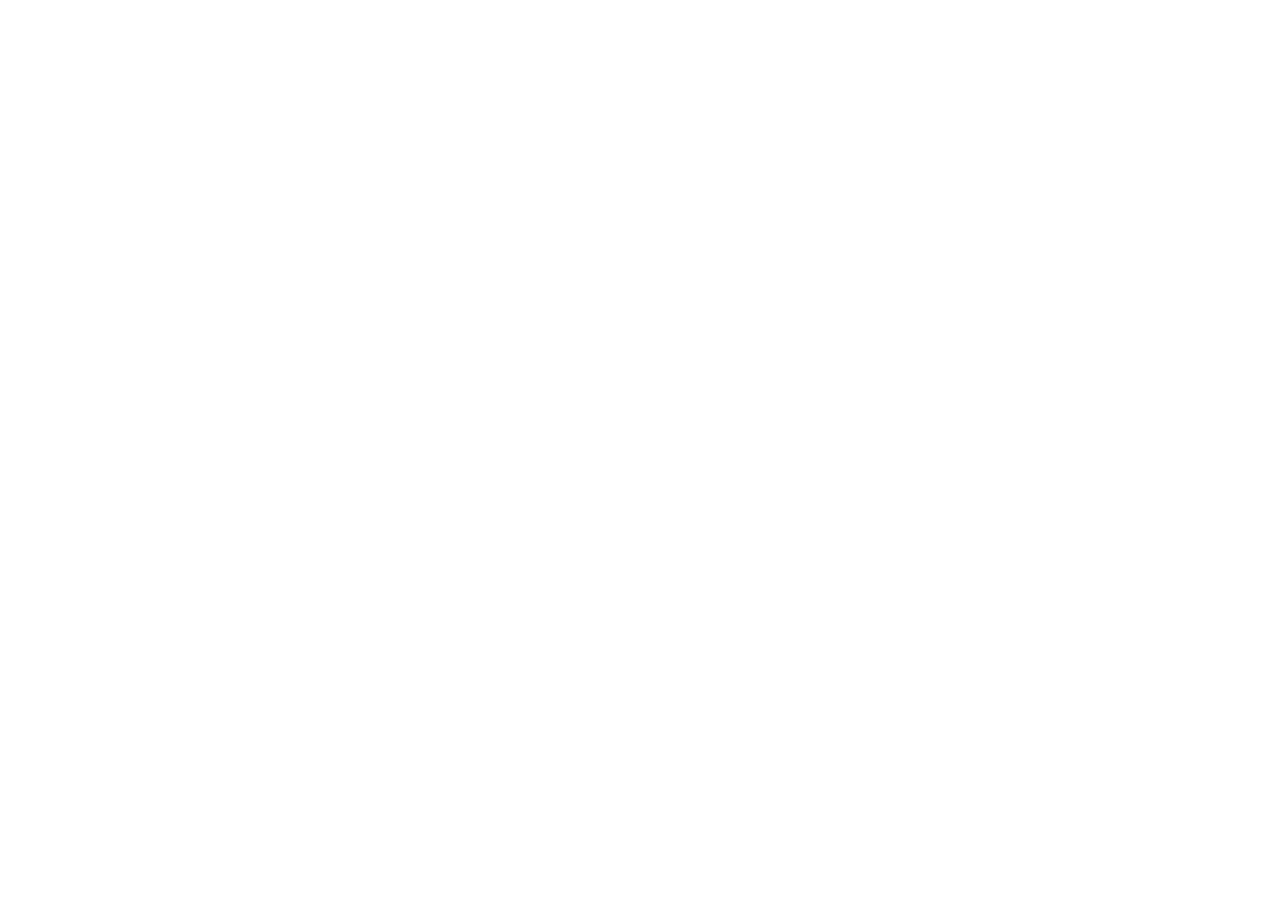
==== index.html @ 69a6f867 "Added new files" ====
<!DOCTYPE html>
<html lang="en">
<head>
    <meta charset="UTF-8">
    <meta name="viewport" content="width=device-width, initial-scale=1.0">
    <title>LuxeLiving Furniture</title>
</head>
<body>
    
</body>
</html>
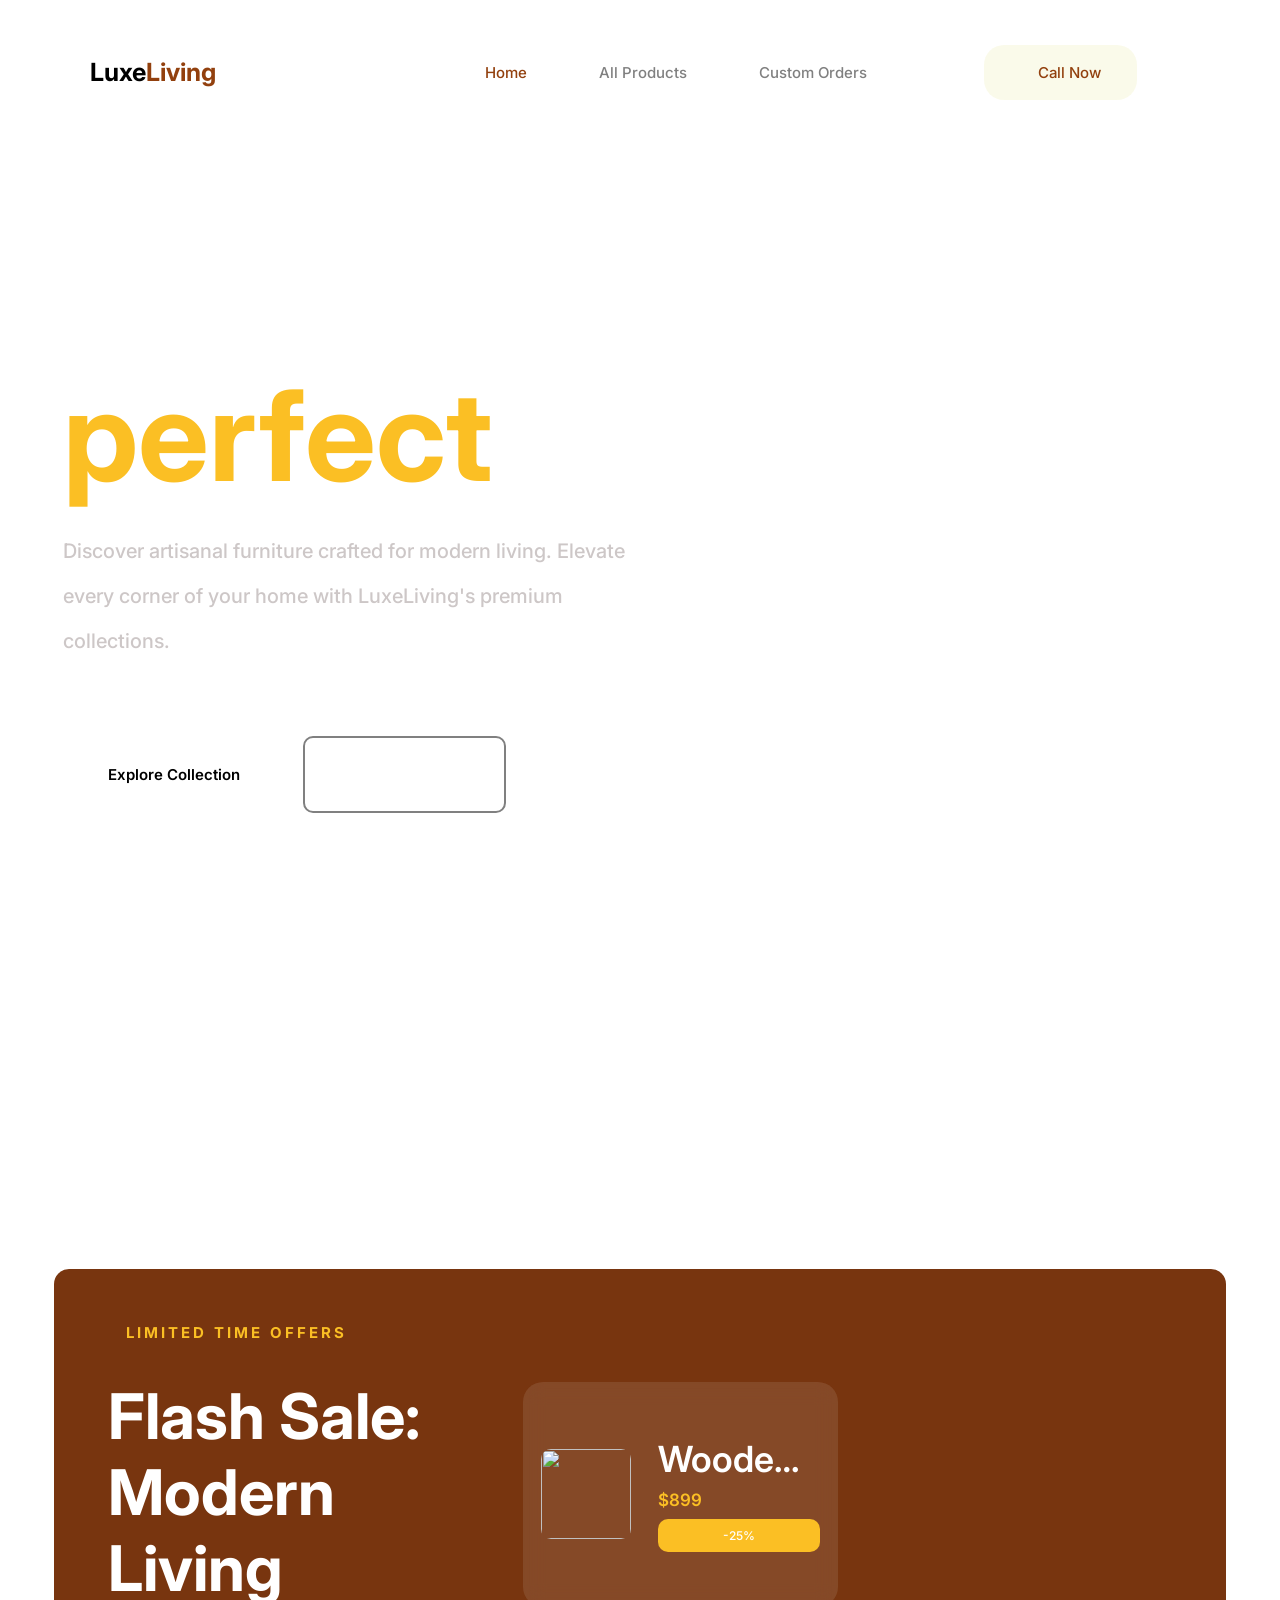
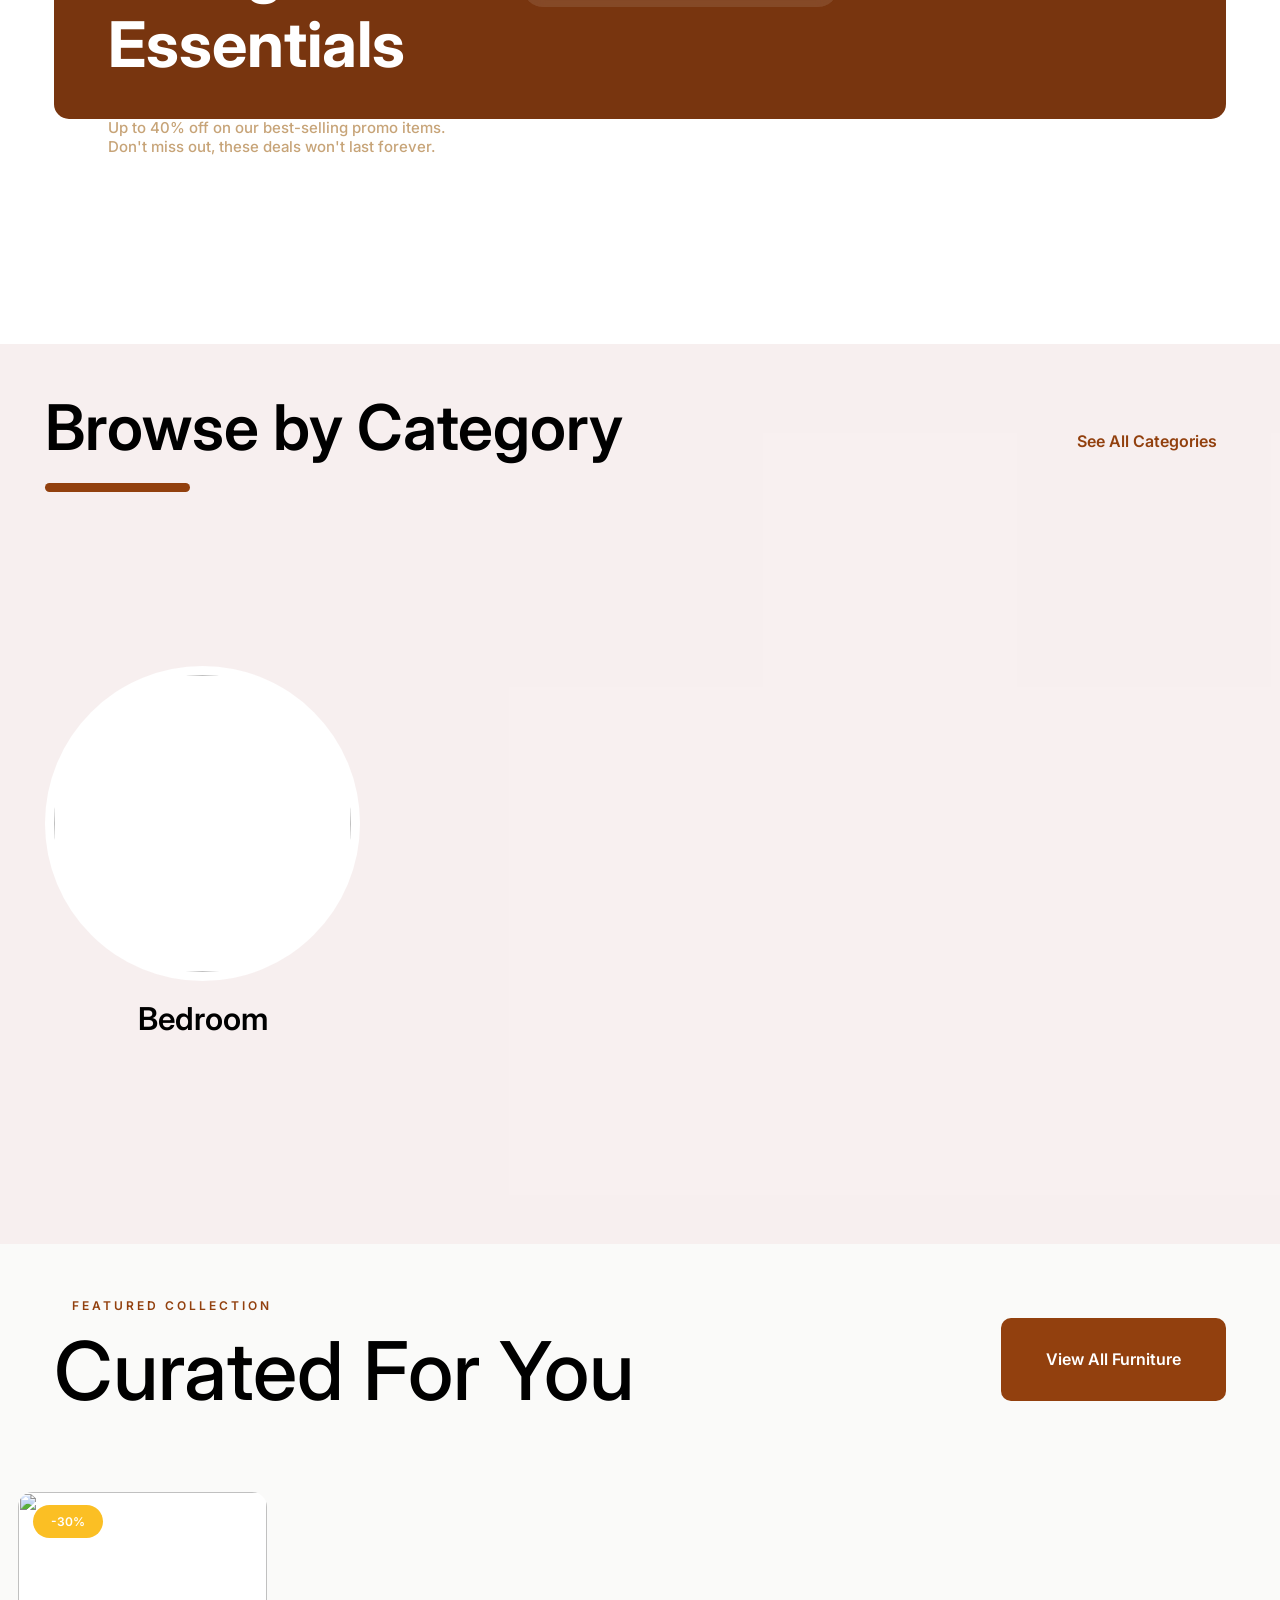
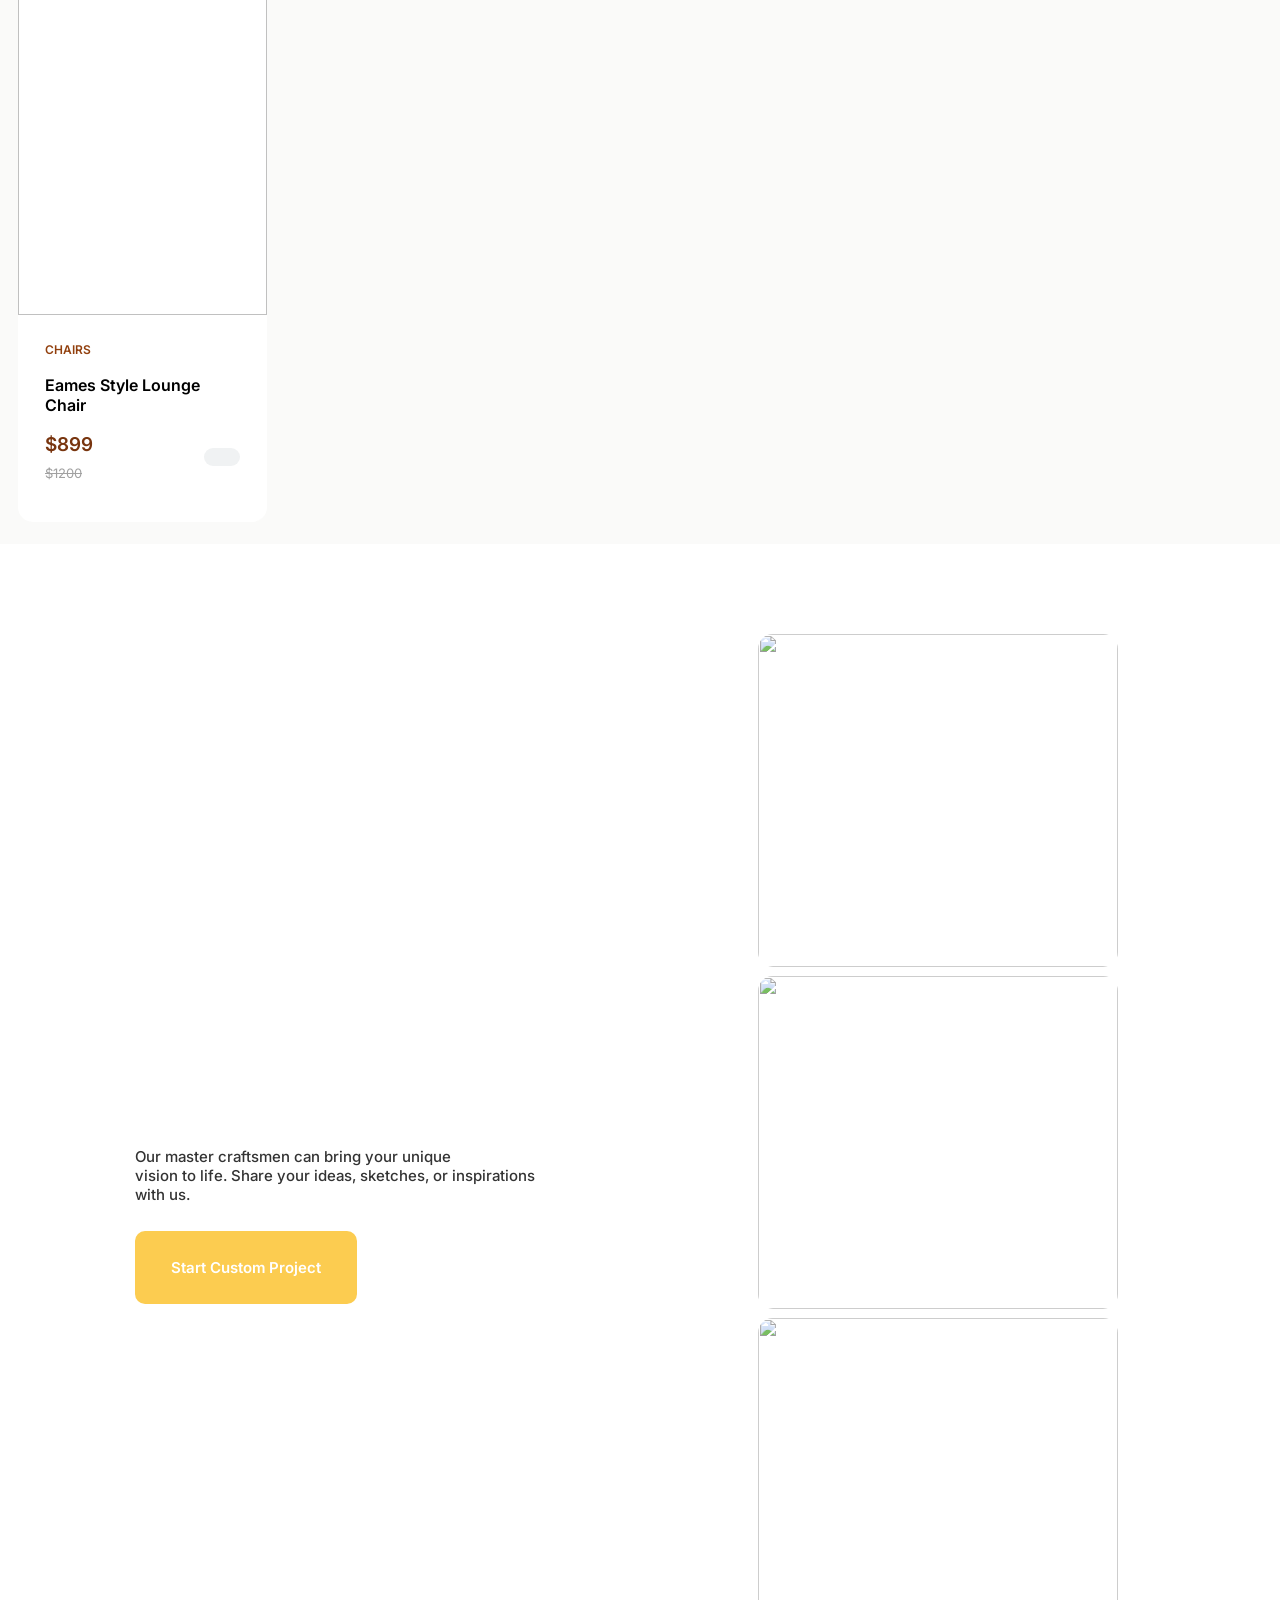
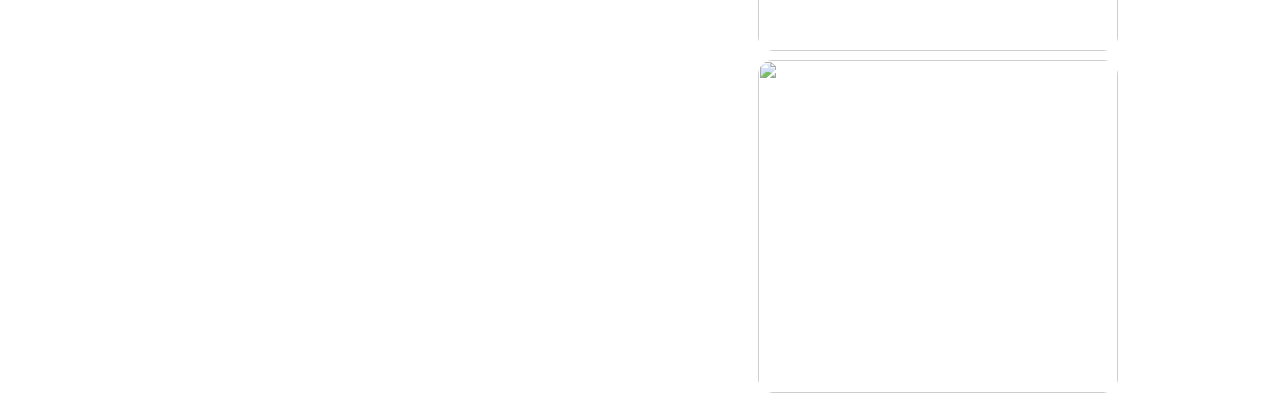
==== commit 8cf86ef7: "Added styles" ====
--- a/index.html
+++ b/index.html
@@ -3,9 +3,132 @@
 <head>
     <meta charset="UTF-8">
     <meta name="viewport" content="width=device-width, initial-scale=1.0">
+    <link
+  href="https://cdn.jsdelivr.net/npm/remixicon@4.9.0/fonts/remixicon.css"
+  rel="stylesheet"
+/>
+    <link rel="stylesheet" href="style.css">
     <title>LuxeLiving Furniture</title>
 </head>
 <body>
-    
+    <div class="navbar">
+        <div class="right-nav">
+            <div class="logo">
+                <i class="ri-shopping-bag-4-line"></i>
+                <h1>Luxe<span>Living</span></h1>
+            </div>
+        </div>
+        <div class="center-nav">
+            <ul>
+                <a href="">Home</a>
+                <a href="">All Products</a>
+                <a href="">Custom Orders</a>
+            </ul>
+        </div>
+        <div class="left-nav">
+            <div class="left-sub">
+                <i class="ri-search-line"></i>
+                <button class="callBtn"><i class="ri-phone-line"></i>Call Now</button>
+            </div>
+        </div>
+    </div>
+    <main>
+        <section class="hero-section" id="heroSection">
+            <div class="hero-text">
+                <h1>Reimagine your <br><span>perfect</span> Sanctuary</h1>
+                <p>Discover artisanal furniture crafted for modern living. Elevate every corner of your home with LuxeLiving's premium collections.</p>
+            </div>
+            <div class="hero-buttons">
+                <button class="exploreBtn">Explore Collection</button>
+                <button class="customBtn">Custom Design</button>
+            </div>
+        </section>
+        <section class="sales-section">
+           <div class="sales-box">
+             <div class="sales-left">
+                <div class="sales-heading">
+                    <i class="ri-time-line"></i>
+                    <h3>Limited Time Offers</h3>
+                </div>
+                <h1>Flash Sale: Modern<br> Living Essentials</h1>
+                <p>Up to 40% off on our best-selling promo items. Don't miss out, these deals won't last forever.</p>
+            </div>
+            <div class="sales-right">
+                <div class="sales-cards">
+                    <div class="sales-card">
+                        <img src="https://images.unsplash.com/photo-1555041469-a586c61ea9bc?w=600&auto=format&fit=crop&q=60&ixlib=rb-4.1.0&ixid=M3wxMjA3fDB8MHxzZWFyY2h8Mnx8c29mYXxlbnwwfHwwfHx8MA%3D%3D">
+                        <div class="sales-card-text">
+                            <h5>Wooden Sofa</h5>
+                            <span>$899</span>
+                            <p>-25%</p>
+                        </div>
+                    </div>
+                </div>
+            </div>
+           </div>
+        </section>
+        <section class="category-section">
+            <div class="category-text">
+                <div class="browse">
+                    <h2>Browse by Category</h2>
+                    <div class="border-bar"></div>
+                </div>
+                <span>See All Categories<i class="ri-arrow-right-s-line"></i></span>
+            </div>
+            <div class="category-box">
+                <div class="category-cards">
+                    <div class="category-card">
+                        <img src="https://images.unsplash.com/photo-1505693416388-ac5ce068fe85?w=600&auto=format&fit=crop&q=60&ixlib=rb-4.1.0&ixid=M3wxMjA3fDB8MHxzZWFyY2h8Mnx8YmVkfGVufDB8fDB8fHww">
+                    </div>
+                    <span>Bedroom</span>
+                </div>
+            </div>
+        </section>
+        <section class="furniture-collection">
+            <div class="furniture-header">
+                <div class="left-header">
+                    <p><i class="ri-arrow-go-forward-fill"></i>Featured Collection</p>
+                    <h1>Curated For You</h1>
+                </div>
+                <button class="furnitureBtn">View All Furniture</button>
+            </div>
+            <div class="furniture-cards">
+                <div class="furniture-card">
+          <div class="furniture-img">
+            <img src="https://images.unsplash.com/photo-1598300042247-d088f8ab3a91?w=600&auto=format&fit=crop&q=60&ixlib=rb-4.1.0&ixid=M3wxMjA3fDB8MHxzZWFyY2h8NHx8Y2hhaXJ8ZW58MHx8MHx8fDA%3D" />
+            <i class="ri-eye-line"></i>
+            <span>-30%</span>
+          </div>
+          <div class="furniture-text">
+            <h3>Chairs</h3>
+            <p>Eames style lounge chair</p>
+            <div class="rupee-box">
+              <div class="price-box">
+                <span class="discounted-price">$899</span>
+              <span class="original-price">$1200</span>
+              </div>
+              <i class="ri-shopping-cart-2-line"></i>
+            </div>
+          </div>
+        </div>
+            </div>
+        </section>
+        <section class="custom-project">
+            <div class="project-box">
+                <div class="left-project">
+                <h1>Can't find<br> exactly what<br> you're looking<br> for?</h1>
+                <p>Our master craftsmen can bring your unique<br> vision to life. Share your ideas, sketches, or inspirations with us.</p>
+                <button class="orderBtn">Start Custom Project</button>
+            </div>
+            <div class="right-project">
+                <img src="https://plus.unsplash.com/premium_photo-1705169612592-32610774a5d0?w=600&auto=format&fit=crop&q=60&ixlib=rb-4.1.0&ixid=M3wxMjA3fDB8MHxzZWFyY2h8MXx8Y2hhaXJ8ZW58MHx8MHx8fDA%3D">
+                <img src="https://plus.unsplash.com/premium_photo-1677567996070-68fa4181775a?w=600&auto=format&fit=crop&q=60&ixlib=rb-4.1.0&ixid=M3wxMjA3fDB8MHxzZWFyY2h8MXx8bGlicmFyeXxlbnwwfHwwfHx8MA%3D%3D">
+                <img src="https://plus.unsplash.com/premium_photo-1670076513880-f58e3c377903?w=600&auto=format&fit=crop&q=60&ixlib=rb-4.1.0&ixid=M3wxMjA3fDB8MHxzZWFyY2h8MXx8ZnVybml0dXJlfGVufDB8fDB8fHww">
+                <img src="https://images.unsplash.com/photo-1540932239986-30128078f3c5?w=600&auto=format&fit=crop&q=60&ixlib=rb-4.1.0&ixid=M3wxMjA3fDB8MHxzZWFyY2h8MTV8fGZ1cm5pdHVyZXxlbnwwfHwwfHx8MA%3D%3D">
+            </div>
+            </div>
+        </section>
+    </main>
+    <script src="scripy.js"></script>
 </body>
 </html>
--- a/style.css
+++ b/style.css
@@ -0,0 +1,628 @@
+@import url('https://fonts.googleapis.com/css2?family=Inter:ital,opsz,wght@0,14..32,100..900;1,14..32,100..900&display=swap');
+*{
+    padding: 0;
+    margin: 0;
+    box-sizing: border-box;
+    font-family: "Inter", sans-serif;
+}
+body{
+    min-height: 100vh;
+    width: 100%;
+}
+:root{
+    --primary-color: #92400E;
+    --span-color: #FBBF24;
+    --callBtn-color: #FFFBEB;
+    --offersDiv-color: #78350F;
+    --p-color: #C7A478;
+    --callBtn-color: #edebb043;
+    --section2-color: #FAFAF9;
+    --footer-color: #1C1917;
+}
+.navbar{
+    height: 15vh;
+    width: 100%;
+    display: flex;
+    align-items: center;
+    justify-content: space-between;
+    padding: 8vh;
+}
+.navbar .right-nav{
+    width: 30%;
+    height: 100%;
+    display: flex;
+    align-items: center;
+}
+.right-nav .logo{
+    display: flex;
+    align-items: center;
+    gap: 2vh;
+}
+.logo i{
+    font-size: 35px;
+    color: var(--primary-color);
+}
+.logo h1{
+    font-size: 25px;
+    color: black
+}
+.logo h1 span{
+    color: var(--primary-color);
+}
+.navbar .center-nav{
+    width: 40%;
+    height: 100%;
+    display: flex;
+    align-items: center;
+    justify-content: flex-end;
+}
+.center-nav ul{
+    display: flex;
+    align-items: center;
+    justify-content: center;
+    gap: 8vh;
+}
+.center-nav ul a{
+    text-decoration: none;
+    color: grey;
+    font-size: 15px;
+    font-weight: 500;
+    transition: all .5s ease;
+}
+.center-nav ul a:nth-child(1){
+   color: var(--primary-color);
+}
+.center-nav ul a:hover{
+    color: var(--primary-color);
+}
+.navbar .left-nav{
+    width: 30%;
+    height: 100%;
+    display: flex;
+    align-items: center;
+    justify-content: center;
+}
+.left-nav .left-sub{
+    display: flex;
+    align-items: center;
+    justify-content: center;
+    gap: 5vh;
+}
+.left-sub i{
+    font-size: 22px;
+    color: grey;
+}
+.left-sub .callBtn{
+    padding: 2vh 4vh;
+    border: none;
+    outline: none;
+    border-radius: 20px;
+    display: flex;
+    align-items: center;
+    justify-content: center;
+    gap: 2vh;
+    font-size: 15px;
+    font-weight: 500;
+    color: var(--primary-color);
+    background-color: var(--callBtn-color);
+    transition: all .5s ease-in-out;
+}
+.left-sub .callBtn:hover{
+    background-color: #FEF3C7;
+}
+.left-sub .callBtn i{
+    color: var(--primary-color);
+}
+/* HERO SECTION */
+.hero-section {
+    height: 100vh;
+    width: 100%;
+    background: url(https://images.unsplash.com/photo-1616047006789-b7af5afb8c20?w=1920&auto=format&fit=crop&q=80&ixlib=rb-4.1.0&ixid=M3wxMjA3fDB8MHxzZWFyY2h8MTZ8fHJvb20lMjJiYWNrZ3JvdW5kfGVufDB8fDB8fHww);
+    background-position: center;
+    background-size: cover;
+    background-repeat: no-repeat;
+    padding: 7vh;
+}
+.hero-section .hero-text{
+    display: flex;
+    flex-direction: column;
+    gap: 2vh;
+}
+.hero-text h1{
+    font-size: 14vh;
+    color: #fff;
+}
+.hero-text h1 span{
+    color: var(--span-color);
+}
+.hero-text p{
+    color: rgb(205, 199, 199);
+    font-weight: 500;
+    max-width: 50%;
+    font-size: 20px;
+    line-height: 5vh;
+}
+.hero-section .hero-buttons{
+    display: flex;
+    gap: 2vh;
+    margin-top: 8vh;
+}
+.hero-section .hero-buttons button{
+    padding: 3vh 5vh;
+    border-radius: 10px;
+    font-weight: 600;
+    font-size: 15px;
+    cursor: pointer;
+}
+.hero-buttons .exploreBtn{
+    color: black;
+    background-color: #fff;
+    transition: all .5s ease-in-out;
+    border: none;
+    outline: none;
+}
+.hero-buttons .exploreBtn:hover{
+    background-color: #ece2e2;
+}
+.hero-buttons .customBtn{
+    color: #fff;
+    outline: none;
+    border: 2px solid grey;
+    background-color: transparent;
+    backdrop-filter: blur(2px);
+    transition: all .5s ease-in-out;
+}
+.hero-buttons .customBtn:hover {
+    background-color: #fff;
+    color: black;
+    outline: none;
+    border: 2px solid #fff;
+}
+/* SALES BANNER */
+.sales-section{
+    width: 100%;
+    height: 100vh;
+    display: flex;
+    align-items: center;
+    justify-content: center;
+    padding: 0 6vh;
+}
+.sales-section .sales-box{
+    background-color: var(--offersDiv-color);
+    width: 100%;
+    height: 50vh;
+    border-radius: 15px;;
+    display: flex;
+}
+.sales-box .sales-left{
+    height: 100%;
+    width: 40%;
+    display: flex;
+    flex-direction: column;
+    align-items: flex-start;
+    padding: 6vh 6vh;
+    gap: 4vh;
+}
+.sales-left .sales-heading{
+    display: flex;
+    align-items: center;
+    gap: 2vh;
+    color: var(--span-color);
+    font-weight: 500;
+    letter-spacing: 3px;
+    text-transform: uppercase;
+}
+.sales-heading i{
+    font-size: 18px;
+}
+.sales-heading h3{
+    font-size: 15px;
+}
+.sales-box h1{
+    color: #fff;
+    font-size: 7vh;
+    width: 100%;
+}
+.sales-box p{
+    font-weight: 500;
+    color: var(--p-color);
+    font-size: 15px;
+}
+.sales-box .sales-right{
+    width: 60%;
+    height: 100%;
+    display: flex;
+    align-items: center;
+}
+.sales-right .sales-cards{
+    display: flex;
+    height: 25vh;
+    width: 35vh;
+}
+.sales-cards .sales-card{
+    display: flex;
+    align-items: center;
+    flex-direction: row;
+    padding: 2vh;
+    gap: 3vh;
+    overflow: hidden;
+    border-radius: 20px;
+    background: rgba(255, 255, 255, 0.1);
+    backdrop-filter: blur(10px);
+    -webkit-backdrop-filter: blur(10px);
+}
+.sales-card img{
+    height: 90px;
+    width: 90px;
+    border-radius: 10px;
+    object-fit: cover;
+    object-position: center;
+}
+.sales-card .sales-card-text{
+    overflow: hidden;
+    display: flex;
+    flex-direction: column;
+    gap: 1vh;
+}
+.sales-card-text h5{
+    color: #fff;
+    font-weight: 600;
+    font-size: 4vh;
+    -webkit-line-clamp: 1;
+    line-clamp: 1;
+    -webkit-box-orient: vertical;
+    text-overflow: ellipsis;
+    display: -webkit-box;
+    overflow: hidden;
+}
+.sales-card-text span{
+    font-weight: 600;
+    font-size: 17px;
+    color: var(--span-color);
+}
+.sales-card-text p{
+    background-color: var(--span-color);
+    color: #fff;
+    border-radius: 10px;
+    text-align: center;
+    font-size: 12px;
+    padding: 1vh 2vh;
+    font-weight: 500;
+}
+/* CATEGORY SECTION */
+.category-section{
+    height: 100vh;
+    width: 100%;
+    background-color: #f3e6e69e;
+}
+.category-section .category-text{
+    display: flex;
+    align-items: center;
+    justify-content: space-between;
+    padding: 5vh;
+}
+.category-text h2{
+    font-weight: 600;
+    font-size: 7vh;
+}
+.category-text .browse{
+    display: flex;
+    flex-direction: column;
+    gap: 2vh;
+}
+.browse .border-bar{
+    height: 1vh;
+    width: 25%;
+    background-color: var(--primary-color);
+    border-radius: 10px;
+}
+.category-text span{
+    font-weight: 600;
+    color: var(--primary-color);
+    display: flex;
+    align-items: center;
+    gap: 2vh;
+    cursor: pointer;
+    transition: all .5s ease-in-out;
+}
+.category-text span:hover{
+    transform: translateX(-10px);
+}
+.category-text span i{
+    font-size: 17px;
+    font-weight: 400;
+}
+.category-section .category-box{
+    height: 70vh;
+    width: 100%;
+    display: flex;
+    align-items: center;
+    padding: 0 5vh;
+}
+.category-box .category-cards{
+    display: flex;
+    flex-direction: column;
+    text-align: center;
+    gap: 2vh;
+}
+.category-cards span{
+    font-weight: 600;
+    font-size: 3.5vh;
+}
+.category-cards .category-card{
+    height: 35vh;
+    width: 35vh;
+    border-radius: 50%;
+    background-color: #FFFFFF;
+}
+.category-card img{
+    border-radius: 50%;
+    height: 100%;
+    width: 100%;
+    object-fit: cover;
+    object-position: center;
+    padding: 1vh;
+}
+/* FURNITURE COLLECTION */
+.furniture-collection{
+    height: 100vh;
+    width: 100%;
+    background-color: #FAFAF9;
+}
+.furniture-collection .furniture-header{
+    display: flex;
+    align-items: center;
+    justify-content: space-between;
+    padding: 6vh;
+}
+.furniture-header .left-header{
+    display: flex;
+    flex-direction: column;
+    align-items: flex-start;
+    justify-content: center;
+    gap: 1vh;
+}
+.left-header p{
+    font-weight: 600;
+    font-size: 12px;
+    letter-spacing: 3px;
+    display: flex;
+    gap: 2vh;
+    text-transform: uppercase;
+    color: var(--primary-color);
+}
+.left-header h1{
+    font-size: 9vh;
+    font-weight: 500;
+}
+.furniture-header .furnitureBtn{
+    padding: 3.5vh 5vh;
+    border: none;
+    outline: none;
+    border-radius: 10px;
+    font-weight: 600;
+    font-size: 16px;
+    background-color: var(--primary-color);
+    color: #fff;
+    cursor: pointer;
+    transition: all .5s ease-in-out;
+}
+.furniture-header .furnitureBtn:hover{
+    transform: translateY(-3px);
+    background-color: #92410ed2;
+}
+.furniture-collection .furniture-cards {
+    width: 100%;
+    height: 72vh;
+    display: flex;
+    flex-wrap: wrap;
+    align-items: flex-start;
+    justify-content: flex-start;
+    flex-direction: row;
+    padding: 2vh;
+    gap: 3vh;
+}
+
+.furniture-cards .furniture-card {
+    height: 70vh;
+    width: 20%;
+    border-radius: 15px;
+    background-color: #FFFFFF;
+    transition: box-shadow 0.5s ease-in-out;
+    position: relative;
+}
+.furniture-cards .furniture-card:hover {
+    box-shadow: 0 10px 30px rgba(0, 0, 0, 0.15);
+}
+.furniture-card .furniture-img {
+    height: 47vh;
+    position: relative;
+    width: 100%;
+    overflow: hidden;
+    border-top-left-radius: 15px;
+    border-top-right-radius: 15px;
+}
+
+.furniture-card .furniture-img img {
+    height: 100%;
+    width: 100%;
+    object-fit: cover;
+    object-position: center;
+    transition: transform 0.5s ease-in-out;
+    display: block;
+}
+.furniture-card:hover .furniture-img img {
+    transform: scale(1.1);
+}
+.furniture-card .furniture-img::after {
+    content: "";
+    position: absolute;
+    inset: 0;
+    background: rgba(0, 0, 0, 0.35);
+    opacity: 0;
+    transition: opacity 0.5s ease;
+}
+
+.furniture-card:hover .furniture-img::after {
+    opacity: 1;
+}
+.furniture-card .furniture-img i{
+    position: absolute;
+    top: 50%;
+    left: 50%;
+    transform: translate(-50%, -50%);
+    font-size: 24px;
+    opacity: 0;
+    transition: opacity 0.5s ease;
+    z-index: 1;
+    cursor: pointer;
+    border-radius: 50%;
+    padding: 2vh;
+}
+
+.furniture-card:hover .furniture-img i{
+    opacity: 1;
+    color: var(--primary-color);
+    background-color: #fff;
+}
+.furniture-img span {
+    border-radius: 20px;
+    padding: 1vh 2vh;
+    font-weight: 600;
+    font-size: 12px;
+    background-color: var(--span-color);
+    color: white;
+    position: absolute;
+    top: 13px;
+    left: 15px;
+    z-index: 2;
+}
+
+.furniture-card .furniture-text {
+    padding: 3vh;
+    display: flex;
+    flex-direction: column;
+    gap: 2vh;
+}
+
+.furniture-text h3 {
+    font-size: 12px;
+    font-weight: 600;
+    text-transform: uppercase;
+    color: var(--primary-color);
+}
+
+.furniture-text p {
+    font-weight: 600;
+    color: black;
+    font-size: 16px;
+    text-transform: capitalize;
+}
+
+.furniture-text .rupee-box {
+    display: flex;
+    flex-direction: row;
+    justify-content: space-between;
+    align-items: center;
+}
+
+.rupee-box i {
+    font-size: 25px;
+    border-radius: 10px;
+    background-color: #ebedefbb;
+    padding: 1vh 2vh;
+    cursor: pointer;
+}
+.rupee-box i:hover{
+    background-color: var(--primary-color);
+    color: #fff;
+}
+.rupee-box .price-box {
+    display: flex;
+    align-items: flex-start;
+    justify-content: flex-start;
+    flex-direction: column;
+    gap: 1vh;
+}
+
+.rupee-box .discounted-price {
+    font-size: 19px;
+    font-weight: 600;
+    color: var(--offersDiv-color);
+}
+
+.rupee-box .original-price {
+    font-size: 13px;
+    color: #a1a1a1;
+    font-weight: 400;
+    text-decoration: line-through;
+}
+/* CUSTOM PROJECT */
+.custom-project{
+    height: 100vh;
+    width: 100%;
+    padding: 5vh;
+    display: flex;
+    align-items: center;
+    justify-content: center;
+}
+.custom-project .project-box{
+    width: 100%;
+    height: 80vh;
+    border-radius: 20px;
+    background: url(https://images.unsplash.com/photo-1457369804613-52c61a468e7d?w=1920&auto=format&fit=crop&q=60&ixlib=rb-4.1.0&ixid=M3wxMjA3fDB8MHxzZWFyY2h8MTF8fGxpYnJhcnl8ZW58MHx8MHx8fDA%3D);
+    background-position: center;
+    background-size: cover;
+    filter: opacity(0.8);
+    display: flex;
+}
+.project-box .left-project{
+    height: 100%;
+    width: 50%;
+    display: flex;
+    align-items: flex-start;
+    flex-direction: column;
+    justify-content: center;
+    gap: 3vh;
+    padding: 10vh;
+}
+.left-project h1{
+    font-size: 8vh;
+    font-weight: 600;
+    color: #fff;
+}
+.left-project p{
+    color: black;
+    font-weight: 500;
+    font-size: 15px;
+}
+.left-project .orderBtn{
+    padding: 3vh 4vh;
+    border: none;
+    outline: none;
+    background-color: var(--span-color);
+    color: #fff;
+    font-weight: 600;
+    font-size: 15px;
+    border-radius: 10px;
+    transition: all .5s ease-in-out;
+}
+.left-project .orderBtn:hover{
+    background-color: #a57805;
+}
+.project-box .right-project{
+    height: 100%;
+    width: 50%;
+    display: flex;
+    align-items: center;
+    justify-content: center;
+    flex-wrap: wrap;
+    gap: 1vh;
+}
+.right-project img{
+    height: 37vh;
+    width: 40vh;
+    object-fit: cover;
+    object-position: center;
+    border-radius: 15px;
+}
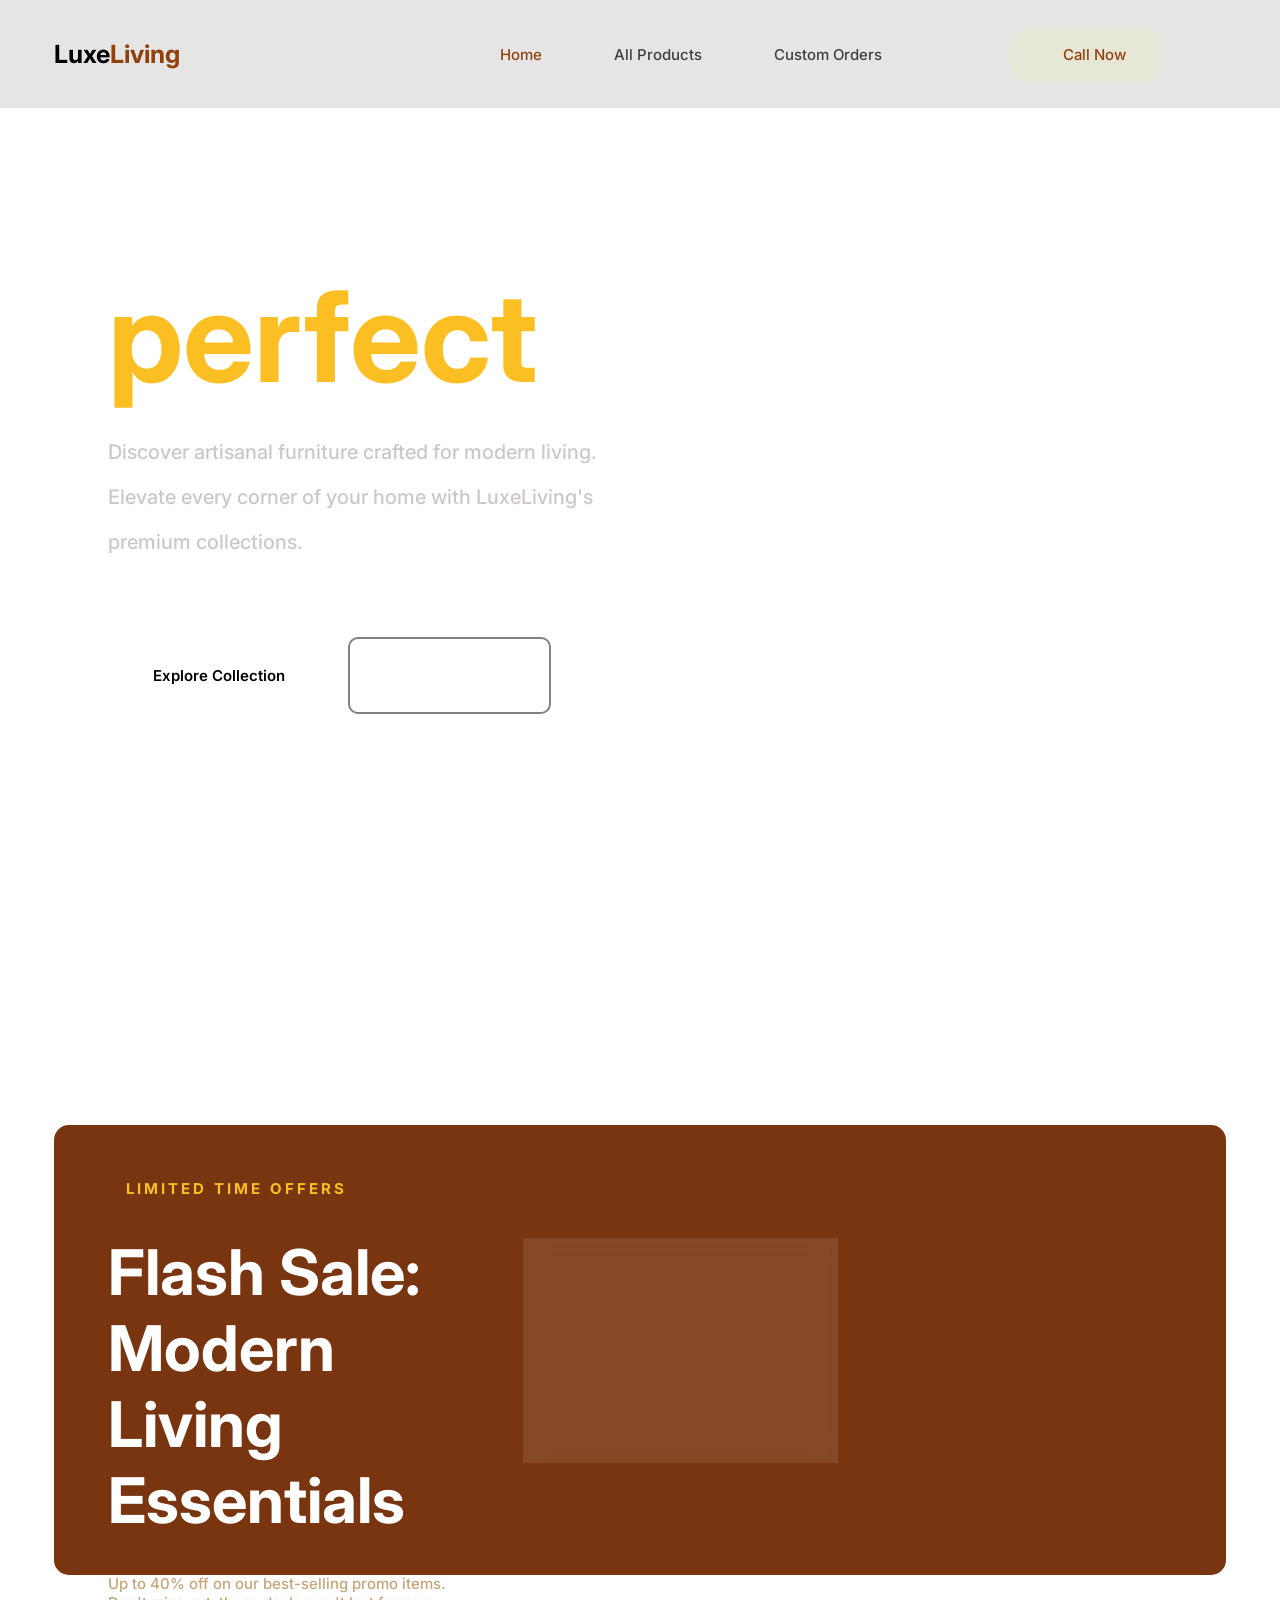
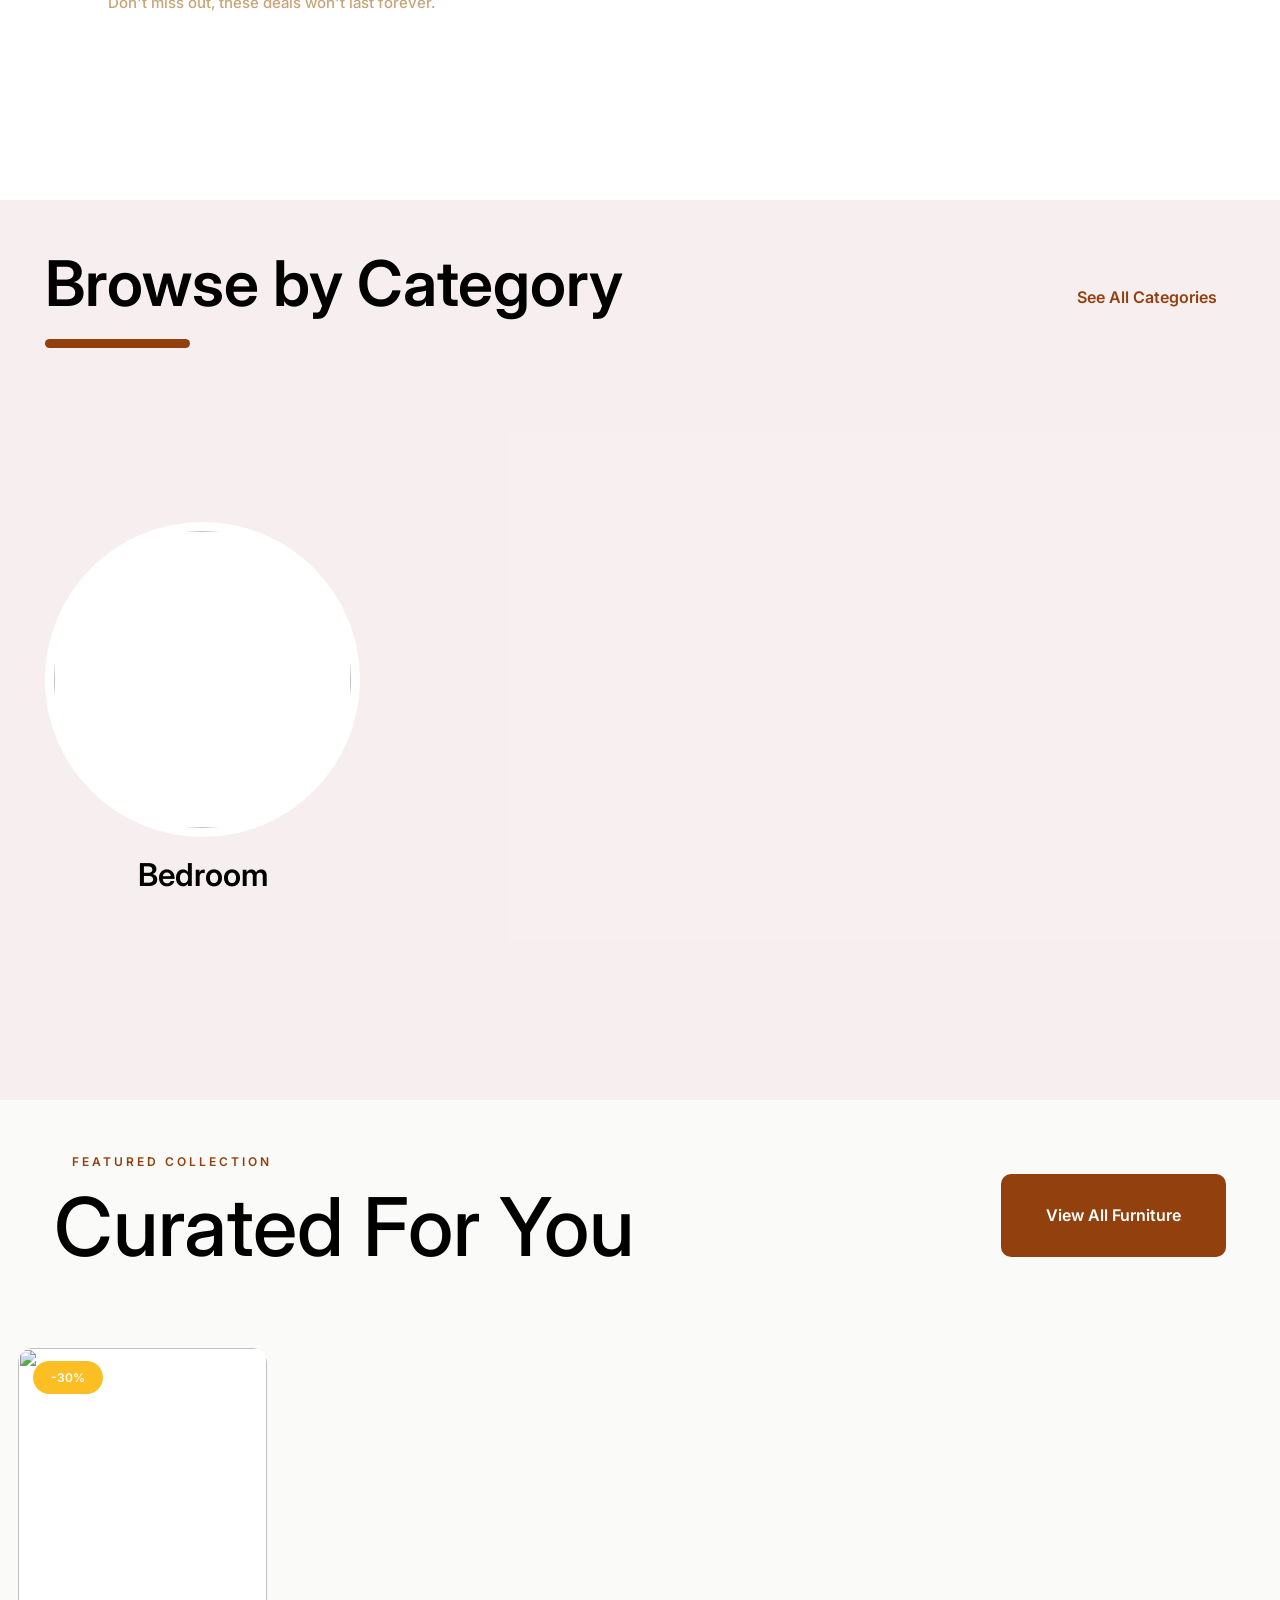
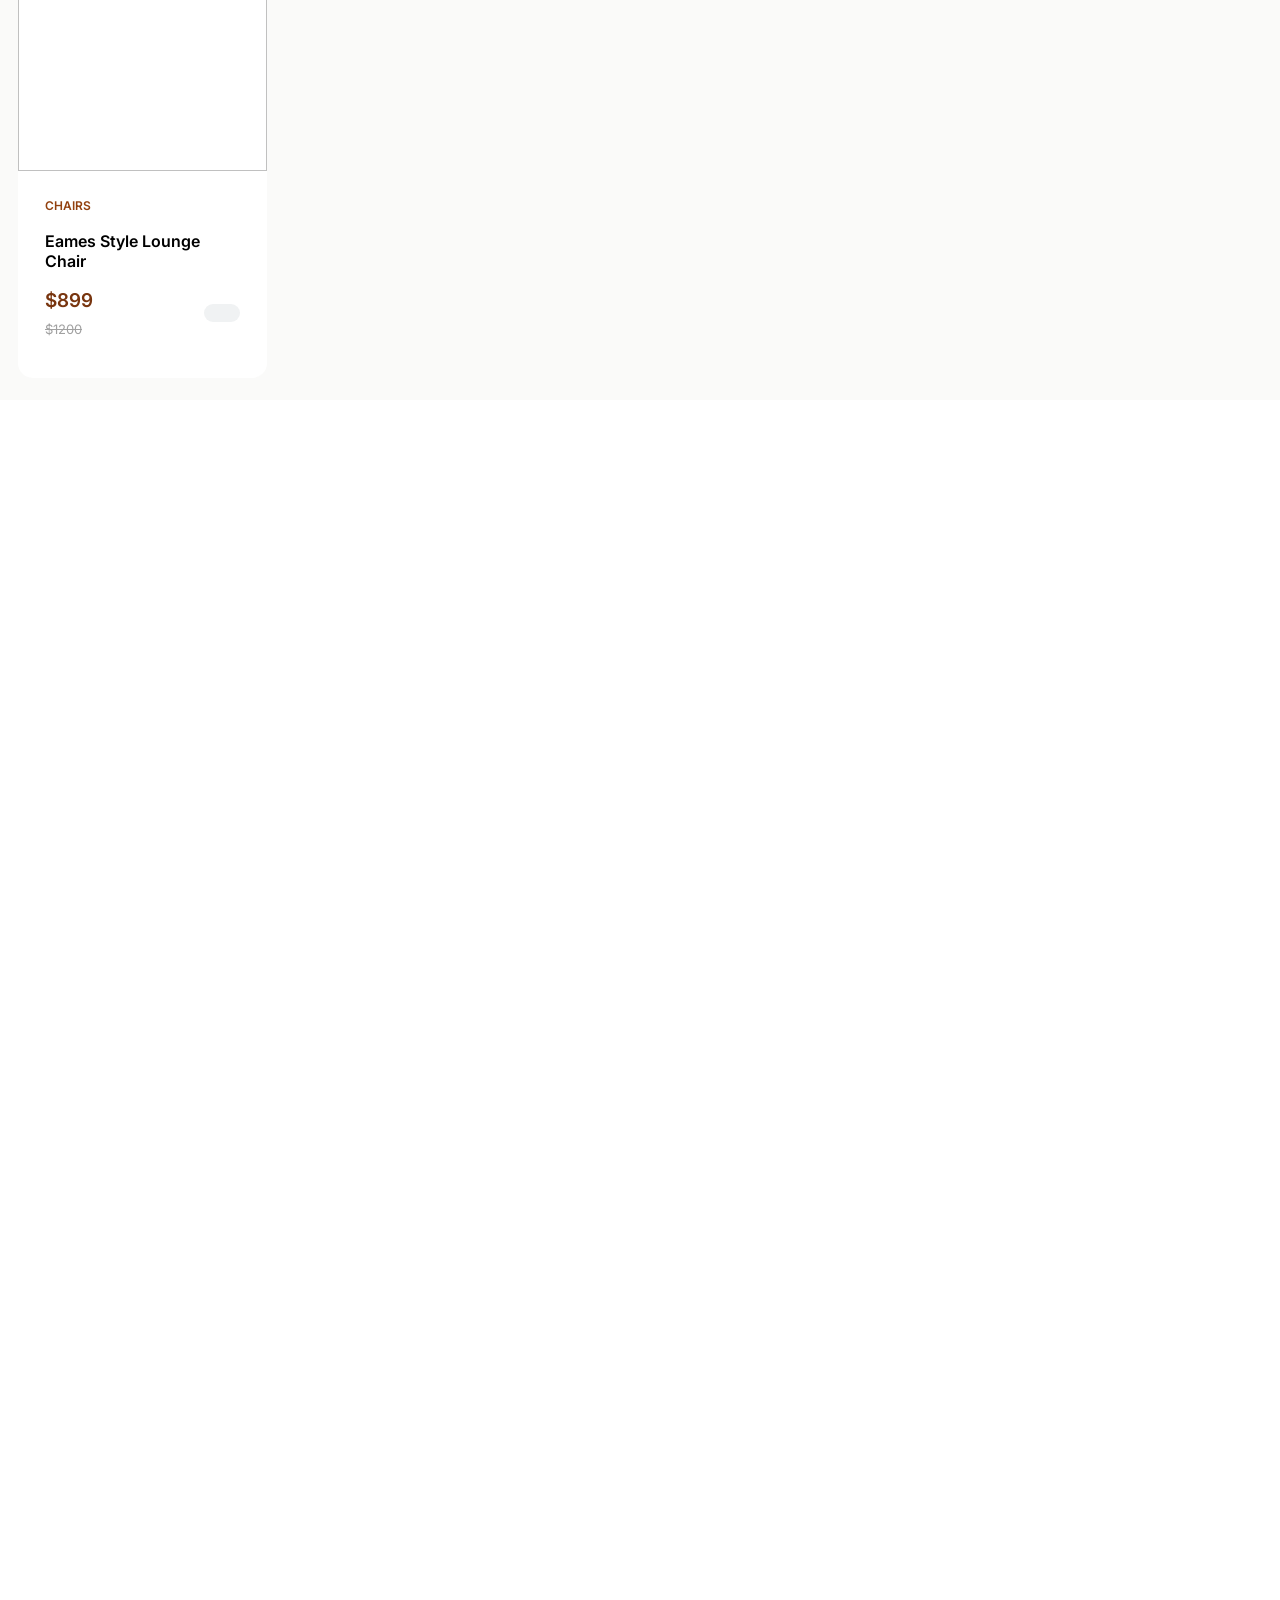
==== commit 86a840e1: "Change file and Code" ====
--- a/index.html
+++ b/index.html
@@ -129,6 +129,9 @@
             </div>
         </section>
     </main>
-    <script src="scripy.js"></script>
+    <footer>
+
+    </footer>
+    <script src="script.js"></script>
 </body>
 </html>
--- a/style.css
+++ b/style.css
@@ -20,12 +20,17 @@
     --footer-color: #1C1917;
 }
 .navbar{
-    height: 15vh;
+    height: 12vh;
     width: 100%;
     display: flex;
     align-items: center;
     justify-content: space-between;
-    padding: 8vh;
+    padding: 4vh;
+    position:fixed;
+    background: rgba(0, 0, 0, 0.1);
+    backdrop-filter: blur(5px);
+    z-index: 999;
+    
 }
 .navbar .right-nav{
     width: 30%;
@@ -64,7 +69,7 @@
 }
 .center-nav ul a{
     text-decoration: none;
-    color: grey;
+    color: rgb(65, 62, 62);
     font-size: 15px;
     font-weight: 500;
     transition: all .5s ease;
@@ -105,6 +110,7 @@
     font-weight: 500;
     color: var(--primary-color);
     background-color: var(--callBtn-color);
+    cursor: pointer;
     transition: all .5s ease-in-out;
 }
 .left-sub .callBtn:hover{
@@ -121,7 +127,7 @@
     background-position: center;
     background-size: cover;
     background-repeat: no-repeat;
-    padding: 7vh;
+    padding: 12vh;
 }
 .hero-section .hero-text{
     display: flex;
@@ -163,6 +169,7 @@
 }
 .hero-buttons .exploreBtn:hover{
     background-color: #ece2e2;
+    transform: translateY(-5px);
 }
 .hero-buttons .customBtn{
     color: #fff;
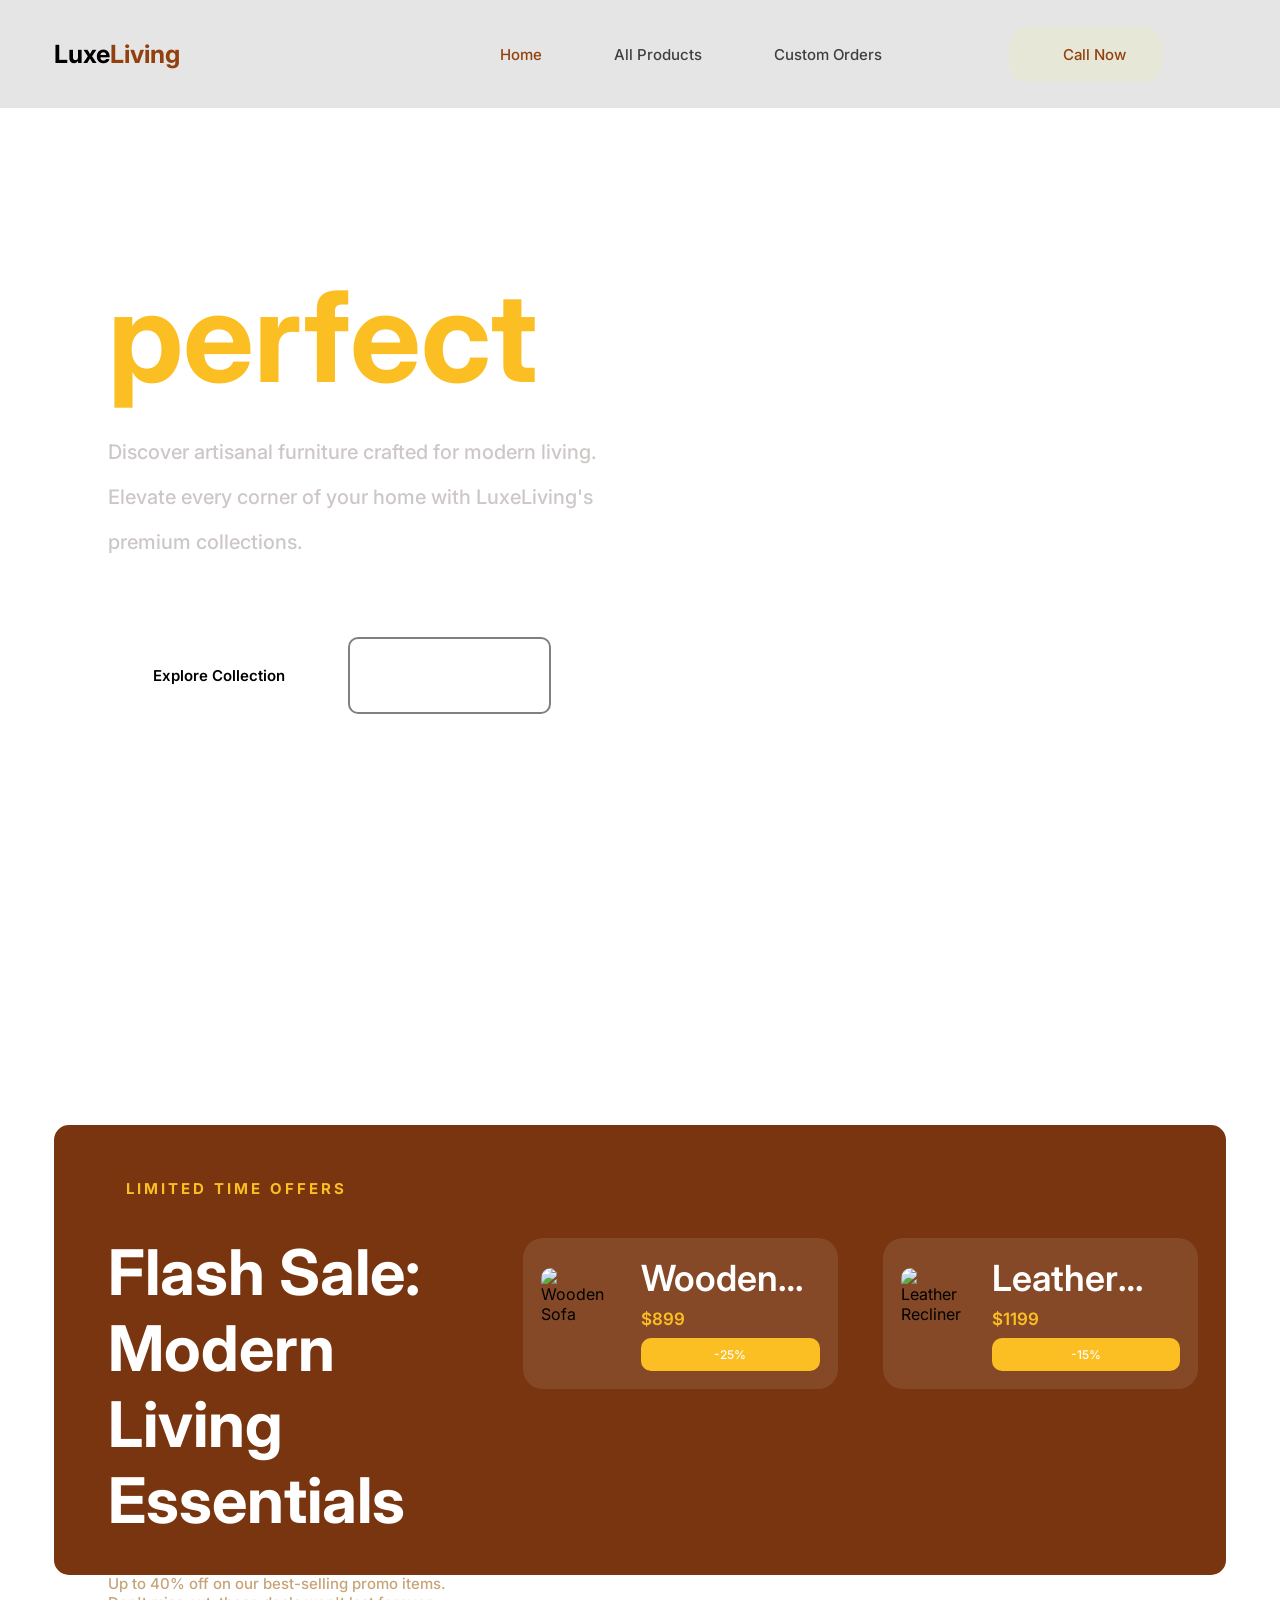
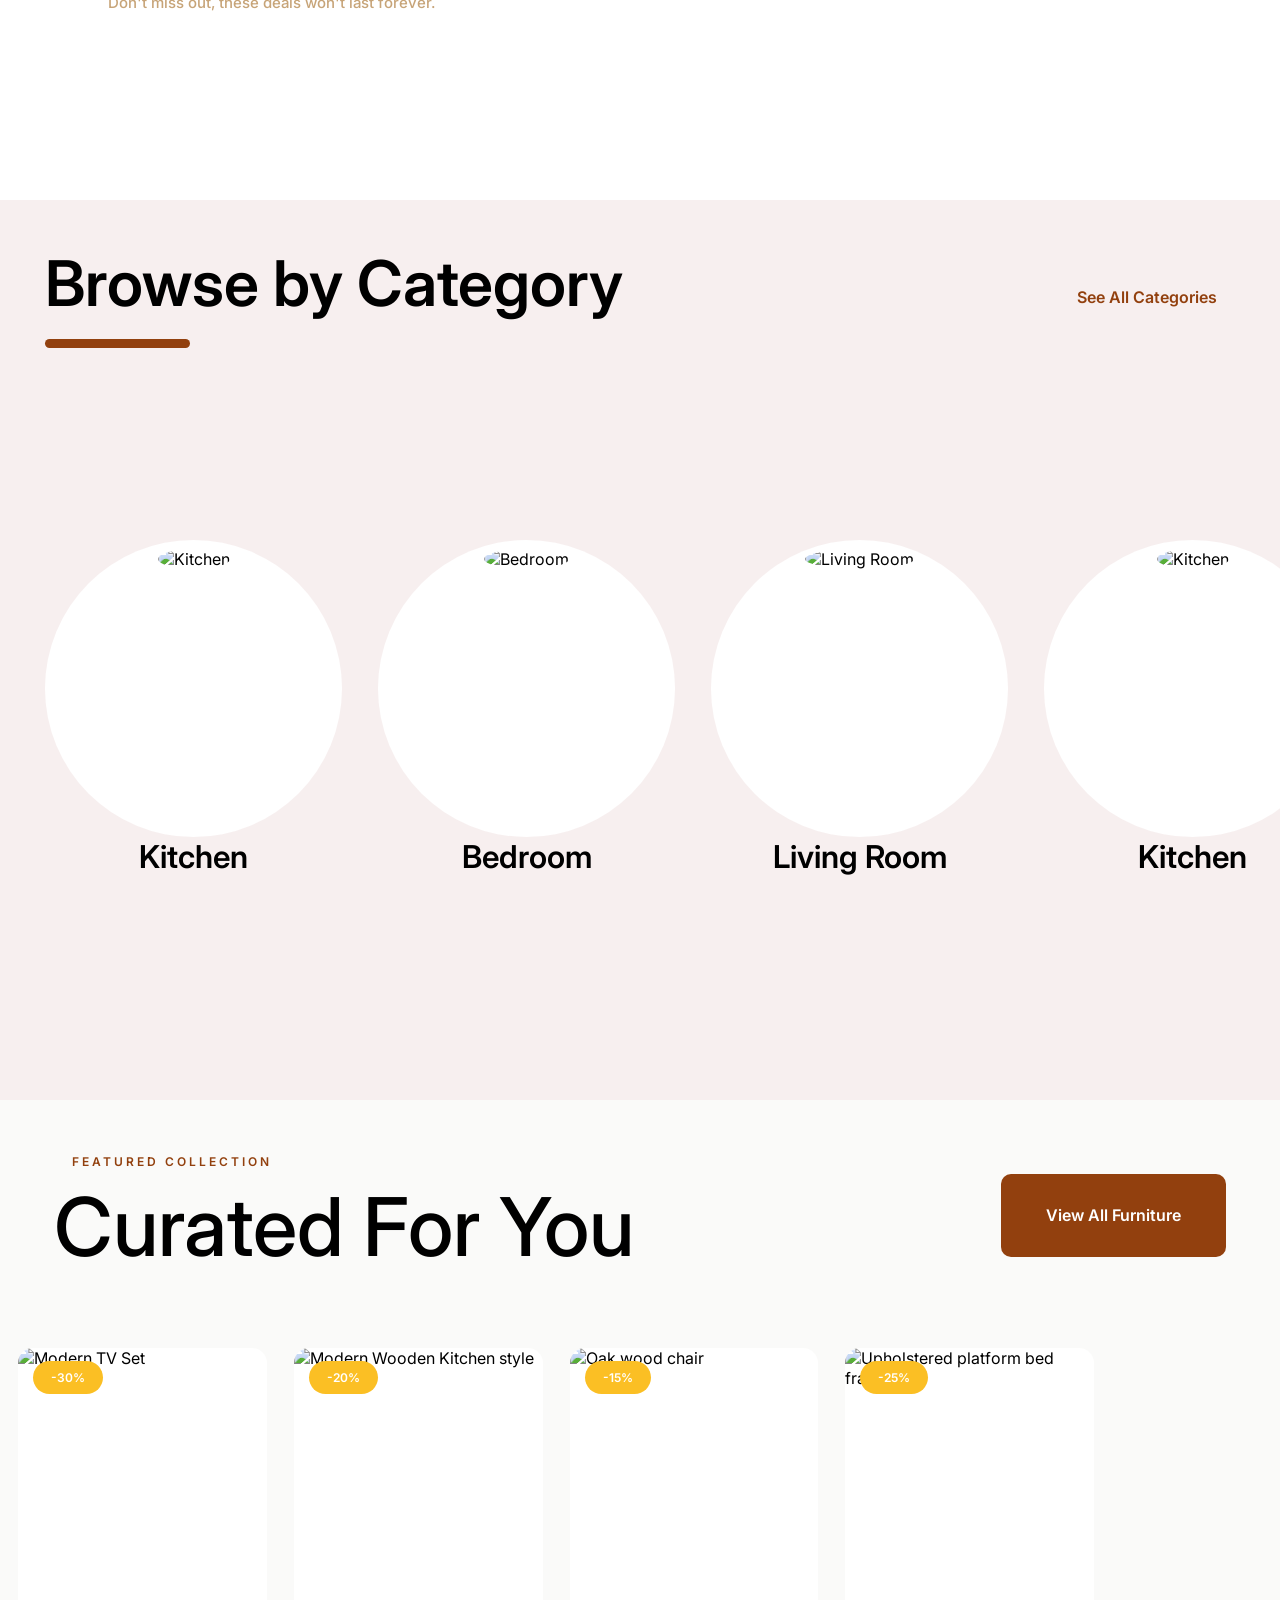
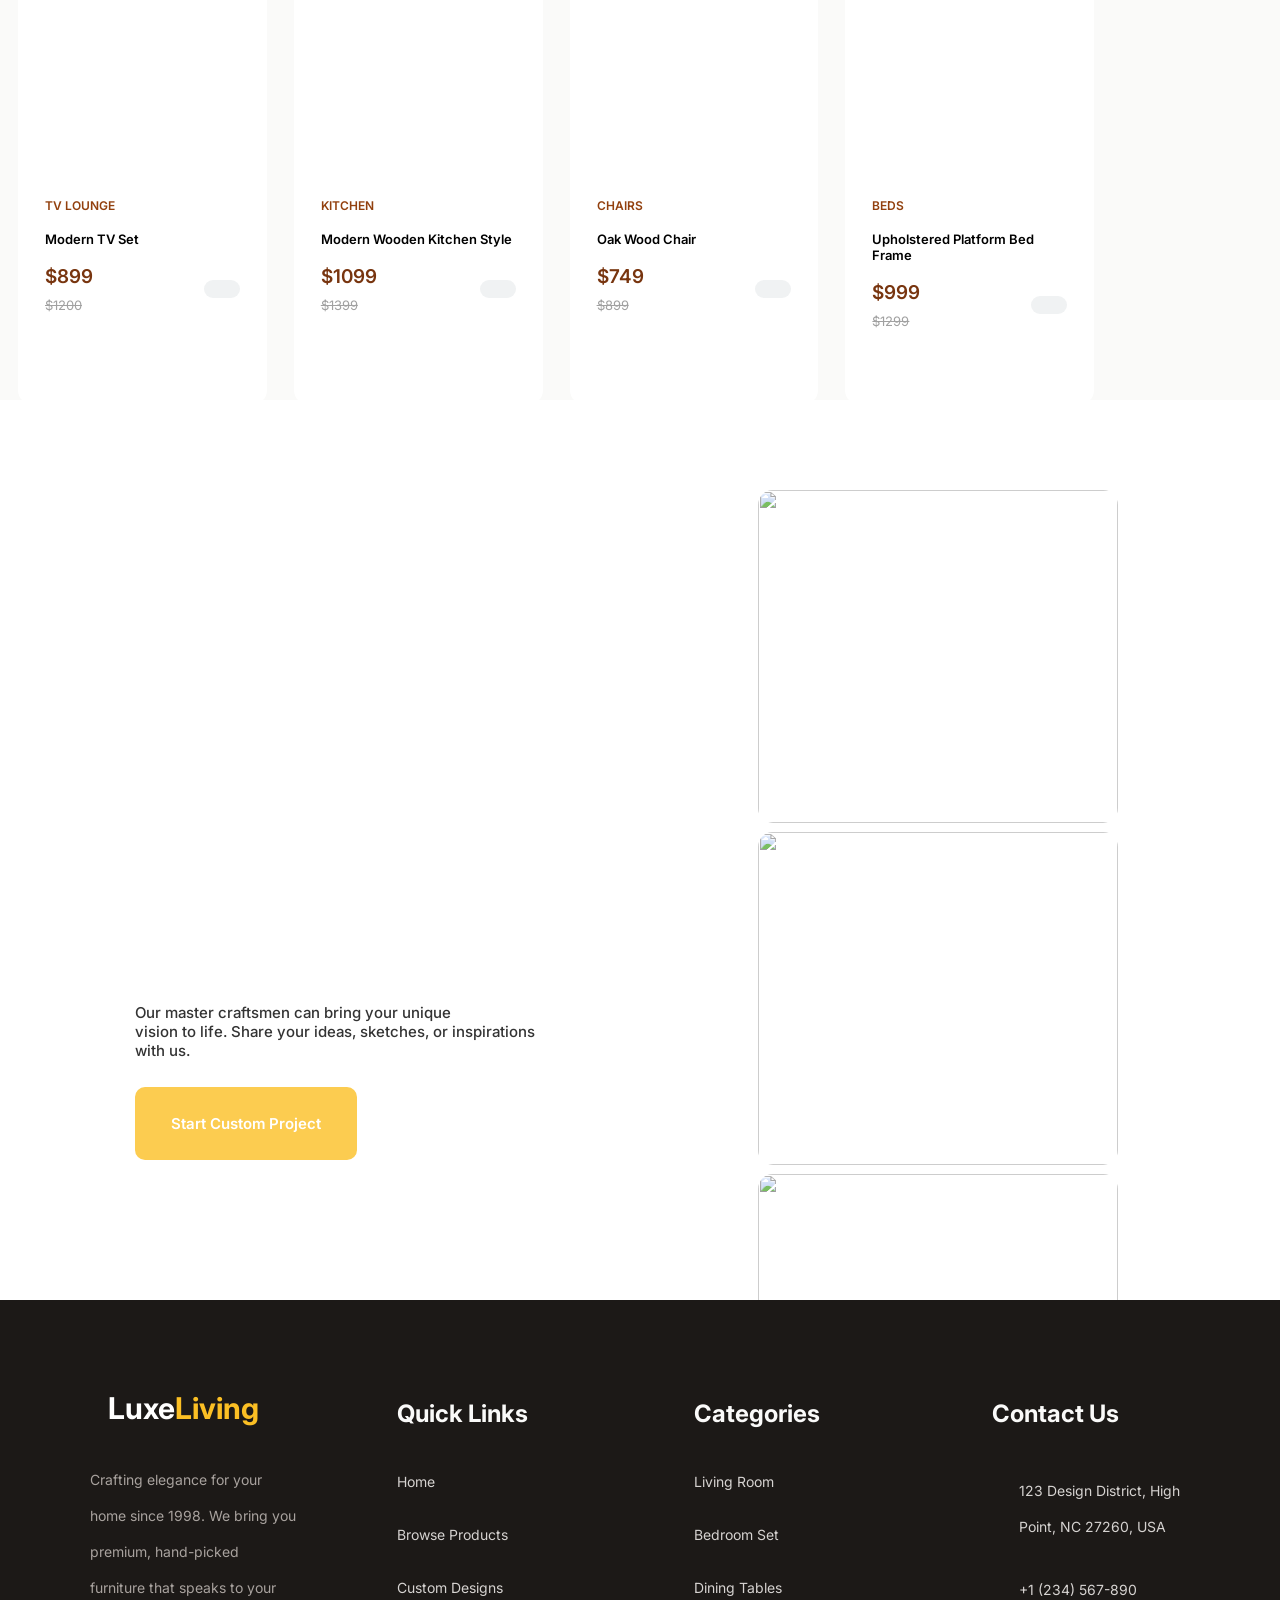
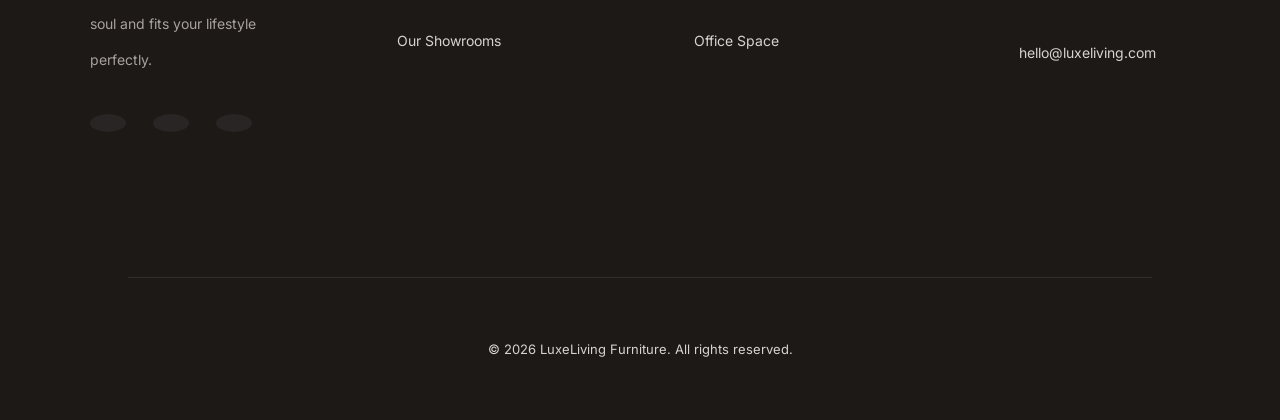
==== commit d9f45004: "Made changes page1" ====
--- a/index.html
+++ b/index.html
@@ -54,16 +54,7 @@
                 <p>Up to 40% off on our best-selling promo items. Don't miss out, these deals won't last forever.</p>
             </div>
             <div class="sales-right">
-                <div class="sales-cards">
-                    <div class="sales-card">
-                        <img src="https://images.unsplash.com/photo-1555041469-a586c61ea9bc?w=600&auto=format&fit=crop&q=60&ixlib=rb-4.1.0&ixid=M3wxMjA3fDB8MHxzZWFyY2h8Mnx8c29mYXxlbnwwfHwwfHx8MA%3D%3D">
-                        <div class="sales-card-text">
-                            <h5>Wooden Sofa</h5>
-                            <span>$899</span>
-                            <p>-25%</p>
-                        </div>
-                    </div>
-                </div>
+                <div class="sales-cards"></div>
             </div>
            </div>
         </section>
@@ -76,12 +67,7 @@
                 <span>See All Categories<i class="ri-arrow-right-s-line"></i></span>
             </div>
             <div class="category-box">
-                <div class="category-cards">
-                    <div class="category-card">
-                        <img src="https://images.unsplash.com/photo-1505693416388-ac5ce068fe85?w=600&auto=format&fit=crop&q=60&ixlib=rb-4.1.0&ixid=M3wxMjA3fDB8MHxzZWFyY2h8Mnx8YmVkfGVufDB8fDB8fHww">
-                    </div>
-                    <span>Bedroom</span>
-                </div>
+                <div class="category-cards"></div>
             </div>
         </section>
         <section class="furniture-collection">
@@ -92,26 +78,7 @@
                 </div>
                 <button class="furnitureBtn">View All Furniture</button>
             </div>
-            <div class="furniture-cards">
-                <div class="furniture-card">
-          <div class="furniture-img">
-            <img src="https://images.unsplash.com/photo-1598300042247-d088f8ab3a91?w=600&auto=format&fit=crop&q=60&ixlib=rb-4.1.0&ixid=M3wxMjA3fDB8MHxzZWFyY2h8NHx8Y2hhaXJ8ZW58MHx8MHx8fDA%3D" />
-            <i class="ri-eye-line"></i>
-            <span>-30%</span>
-          </div>
-          <div class="furniture-text">
-            <h3>Chairs</h3>
-            <p>Eames style lounge chair</p>
-            <div class="rupee-box">
-              <div class="price-box">
-                <span class="discounted-price">$899</span>
-              <span class="original-price">$1200</span>
-              </div>
-              <i class="ri-shopping-cart-2-line"></i>
-            </div>
-          </div>
-        </div>
-            </div>
+            <div class="furniture-cards"></div>
         </section>
         <section class="custom-project">
             <div class="project-box">
@@ -130,7 +97,45 @@
         </section>
     </main>
     <footer>
-
+        <div class="address-box">
+             <div class="address-info">
+                <i class="ri-shopping-bag-4-line"></i>
+                <h1>Luxe<span>Living</span></h1>
+            </div>
+            <p>Crafting elegance for your home since 1998. We bring you premium, hand-picked furniture that speaks to your soul and fits your lifestyle perfectly.</p>
+            <div class="icons">
+                <i class="ri-instagram-line"></i>
+                <i class="ri-facebook-line"></i>
+                <i class="ri-linkedin-fill"></i>
+            </div>
+        </div>
+        <div class="links-box">
+            <h2>Quick Links</h2>
+            <ul>
+                <a href="">Home</a>
+                <a href="">Browse Products</a>
+                <a href="">Custom Designs</a>
+                <a href="">Our Showrooms</a>
+            </ul>
+        </div>
+        <div class="category-box">
+            <h2>Categories</h2>
+            <ul>
+                <a href="">Living Room</a>
+                <a href="">Bedroom Set</a>
+                <a href="">Dining Tables</a>
+                <a href="">Office Space</a>
+            </ul>
+        </div>
+        <div class="contact-box">
+            <h2>Contact Us</h2>
+            <div class="contact-info">
+                <p><i class="ri-map-pin-line"></i>123 Design District, High Point, NC 27260, USA</p>
+            <p><i class="ri-phone-line"></i>+1 (234) 567-890</p>
+            <p><i class="ri-mail-line"></i>hello@luxeliving.com</p>
+            </div>
+        </div>
+        <div class="copyright">© 2026 LuxeLiving Furniture. All rights reserved.</div>
     </footer>
     <script src="script.js"></script>
 </body>
--- a/style.css
+++ b/style.css
@@ -18,6 +18,7 @@
     --callBtn-color: #edebb043;
     --section2-color: #FAFAF9;
     --footer-color: #1C1917;
+    --footer-tag-color: #D6D3D1;
 }
 .navbar{
     height: 12vh;
@@ -240,11 +241,15 @@
     height: 100%;
     display: flex;
     align-items: center;
+    overflow: hidden;
 }
 .sales-right .sales-cards{
     display: flex;
+    flex-direction: column;
+    flex-wrap: wrap;
     height: 25vh;
     width: 35vh;
+    gap: 5vh;
 }
 .sales-cards .sales-card{
     display: flex;
@@ -343,24 +348,31 @@
     height: 70vh;
     width: 100%;
     display: flex;
-    align-items: center;
+    align-items: flex-start;
+    justify-content: center;
+    flex-direction: column;
     padding: 0 5vh;
 }
 .category-box .category-cards{
     display: flex;
-    flex-direction: column;
+    flex-direction: row;
     text-align: center;
-    gap: 2vh;
+    gap: 4vh;
 }
 .category-cards span{
     font-weight: 600;
     font-size: 3.5vh;
 }
 .category-cards .category-card{
-    height: 35vh;
-    width: 35vh;
+    height: 33vh;
+    width: 33vh;
     border-radius: 50%;
     background-color: #FFFFFF;
+    transition: transform 0.3s ease;
+    cursor: pointer;
+}
+.category-card:hover{
+    transform: scale(1.08);
 }
 .category-card img{
     border-radius: 50%;
@@ -431,7 +443,7 @@
 }
 
 .furniture-cards .furniture-card {
-    height: 70vh;
+    height: 73vh;
     width: 20%;
     border-radius: 15px;
     background-color: #FFFFFF;
@@ -522,7 +534,7 @@
 .furniture-text p {
     font-weight: 600;
     color: black;
-    font-size: 16px;
+    font-size: 13px;
     text-transform: capitalize;
 }
 
@@ -632,4 +644,142 @@
     object-fit: cover;
     object-position: center;
     border-radius: 15px;
+}
+/* FOOTER STYLEING */
+footer{
+    width: 100%;
+    height: 80vh;
+    background-color: var(--footer-color);
+    display: grid;
+    grid-template-columns: repeat(auto-fit, minmax(200px, 1fr));
+    padding: 5vh;
+    position: relative;
+}
+footer .address-box{
+    display: flex;
+    flex-direction: column;
+    gap: 4vh;
+    padding: 5vh;
+}
+.address-box .address-info{
+    display: flex;
+    align-items: center;
+    gap: 2vh;
+}
+.address-info i{
+    font-size: 45px;
+    color: var(--span-color);
+}
+.address-info h1{
+    font-size: 30px;
+    color: #fff;
+}
+.address-info h1 span{
+    color: var(--span-color);
+}
+.address-box p{
+    color: #A8A29E;
+    font-size: 14px;
+    line-height: 4vh;
+}
+.address-box .icons{
+    display: flex;
+    gap: 3vh;
+}
+.icons i{
+    padding: 1vh 2vh;
+    background-color: #292524;
+    color: white;
+    font-size: 18px;
+    transition: all .5s ease-in-out;
+    border-radius: 50%;
+    cursor: pointer;
+}
+.icons i:hover{
+    background-color: var(--span-color);
+}
+footer .links-box{
+    display: flex;
+    flex-direction: column;
+    gap: 5vh;
+    padding: 6vh;
+}
+.links-box h2{
+    color: var(--section2-color);
+}
+.links-box ul{
+    display: flex;
+    flex-direction: column;
+    gap: 4vh;
+}
+.links-box ul a{
+    text-decoration: none;
+    color: var(--footer-tag-color);
+    font-size: 14px;
+    transition: all .5s ease-in-out;
+}
+.links-box ul a:hover{
+    color: var(--span-color);
+}
+footer .category-box{
+    display: flex;
+    flex-direction: column;
+    gap: 5vh;
+    padding: 6vh;
+}
+.category-box h2{
+    color: var(--section2-color);
+}
+.category-box ul{
+    display: flex;
+    flex-direction: column;
+    gap: 4vh;
+}
+.category-box ul a{
+    text-decoration: none;
+    color: var(--footer-tag-color);
+    font-size: 14px;
+    transition: all .5s ease-in-out;
+}
+.category-box ul a:hover{
+    color: var(--span-color);
+}
+footer .contact-box{
+    display: flex;
+    flex-direction: column;
+    gap: 5vh;
+    padding: 6vh;
+}
+.contact-box h2{
+    color: var(--section2-color);
+}
+.contact-box .contact-info{
+    display: flex;
+    flex-direction: column;
+    gap: 3vh;
+}
+.contact-box p{
+    display: flex;
+    align-items: flex-start;
+    gap: 3vh;
+    color: var(--footer-tag-color);
+    font-size: 14px;
+    line-height: 4vh;
+}
+.contact-box i{
+    color: var(--span-color);
+    font-size: 4vh;
+}
+footer .copyright{
+    color: var(--footer-tag-color);
+    position: absolute;
+    bottom: 0;
+    width: 80%;
+    text-align: center;
+    font-weight: 400;
+    font-size: 13px;
+    padding: 7vh;
+    border-top: 1px solid #322e2bfb;
+    transform: translateX(50%);
+    right: 50%;
 }
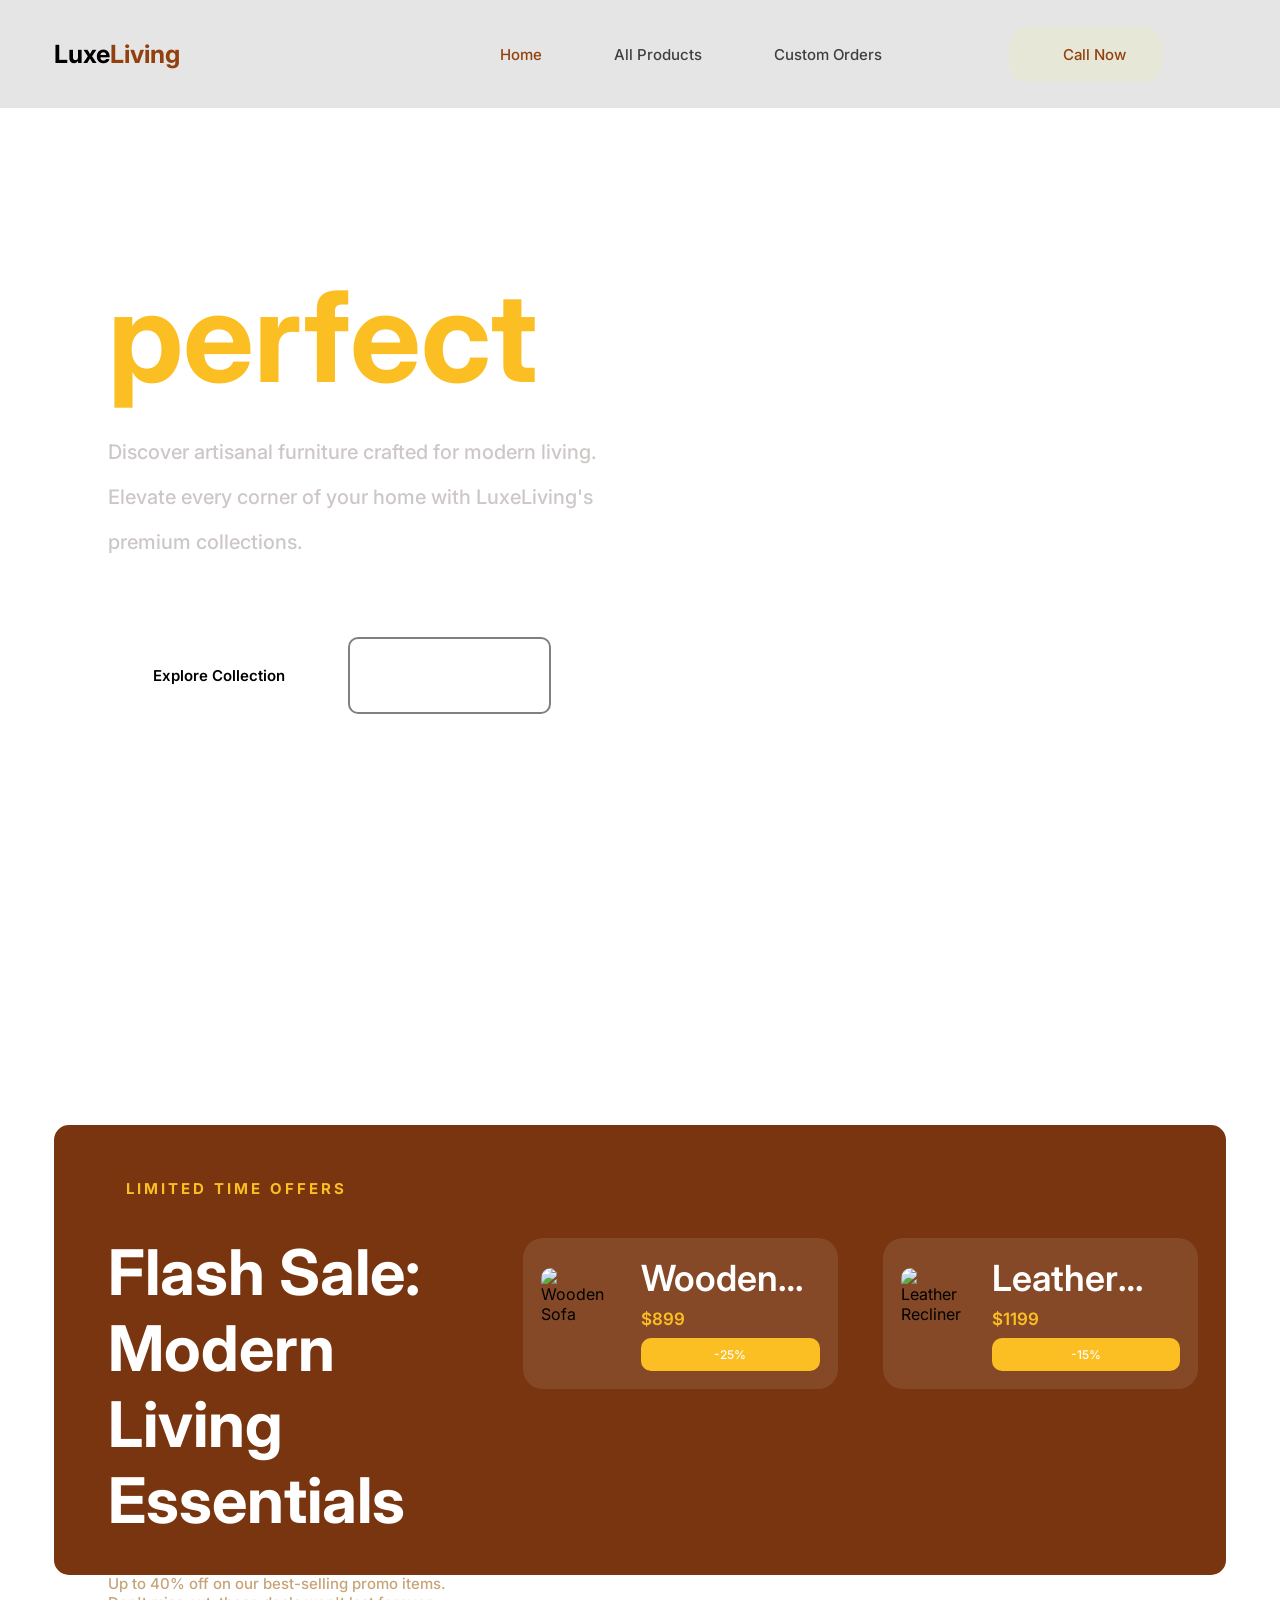
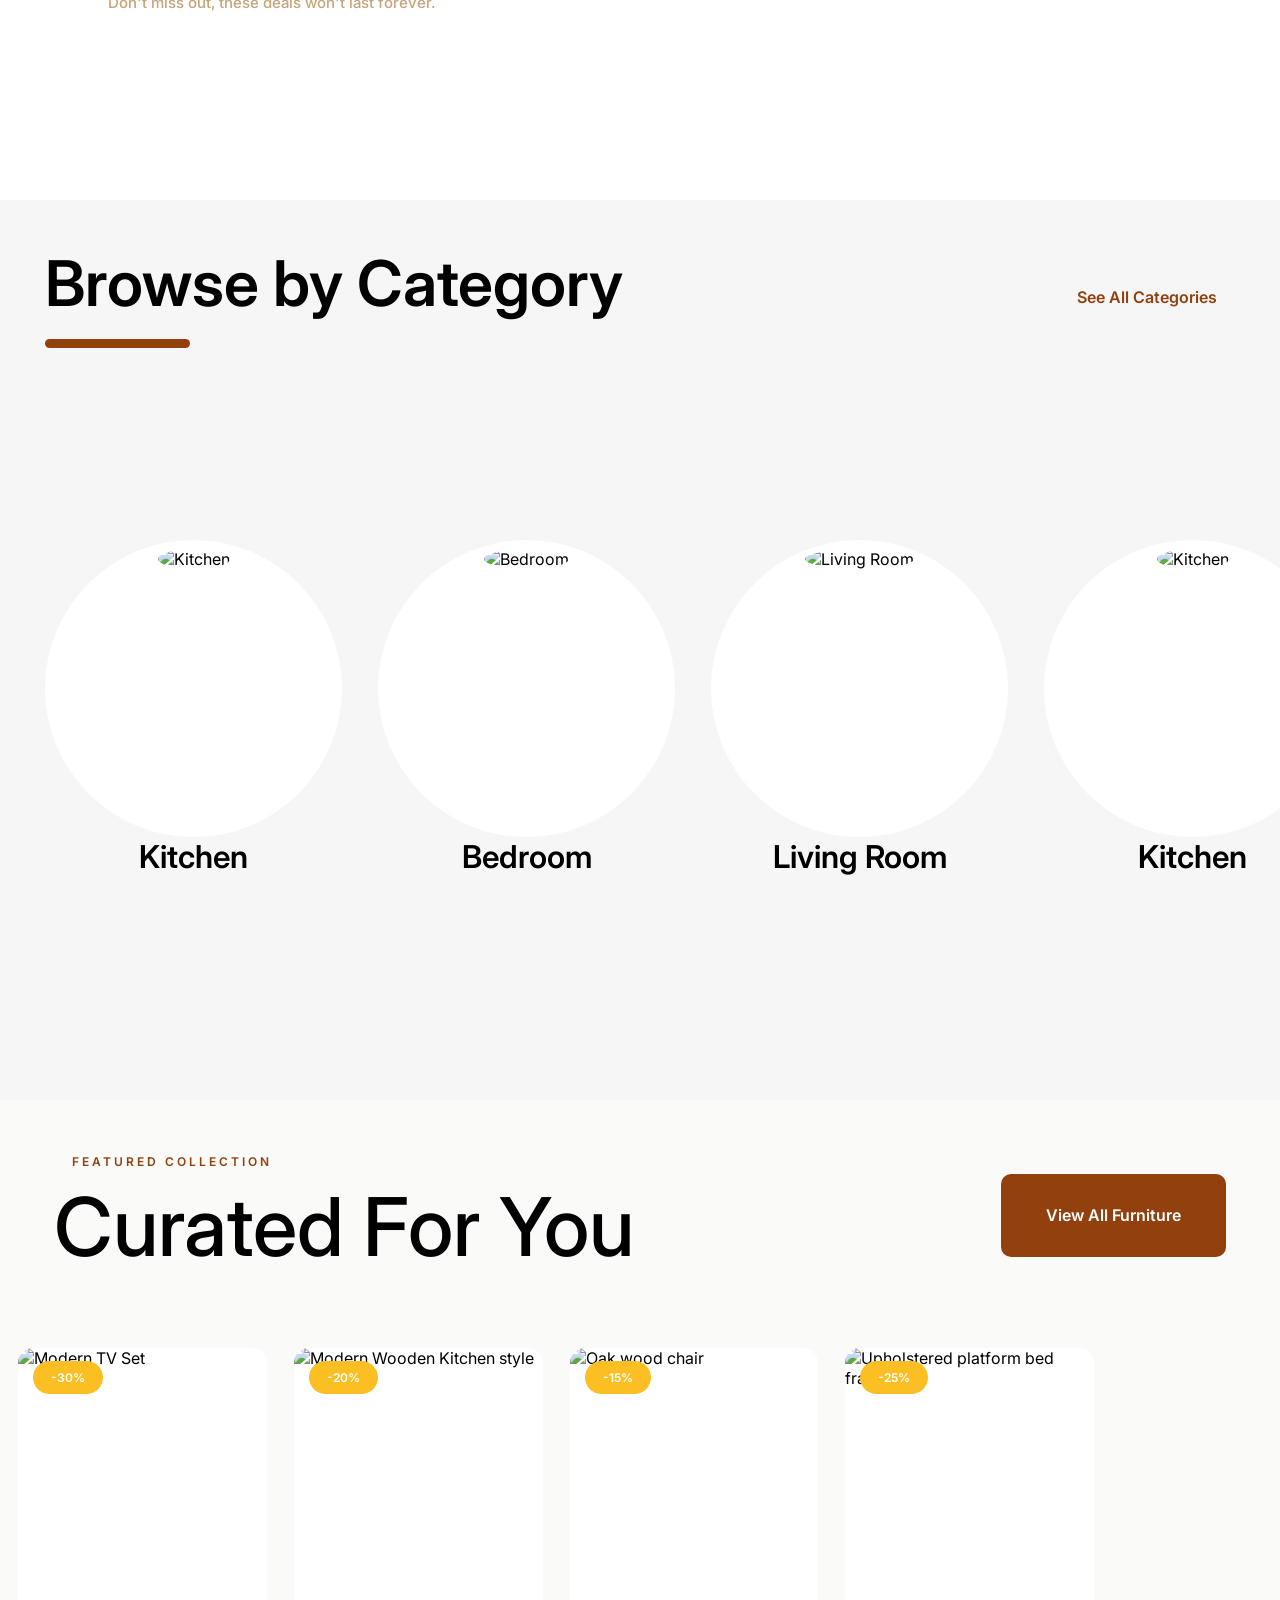
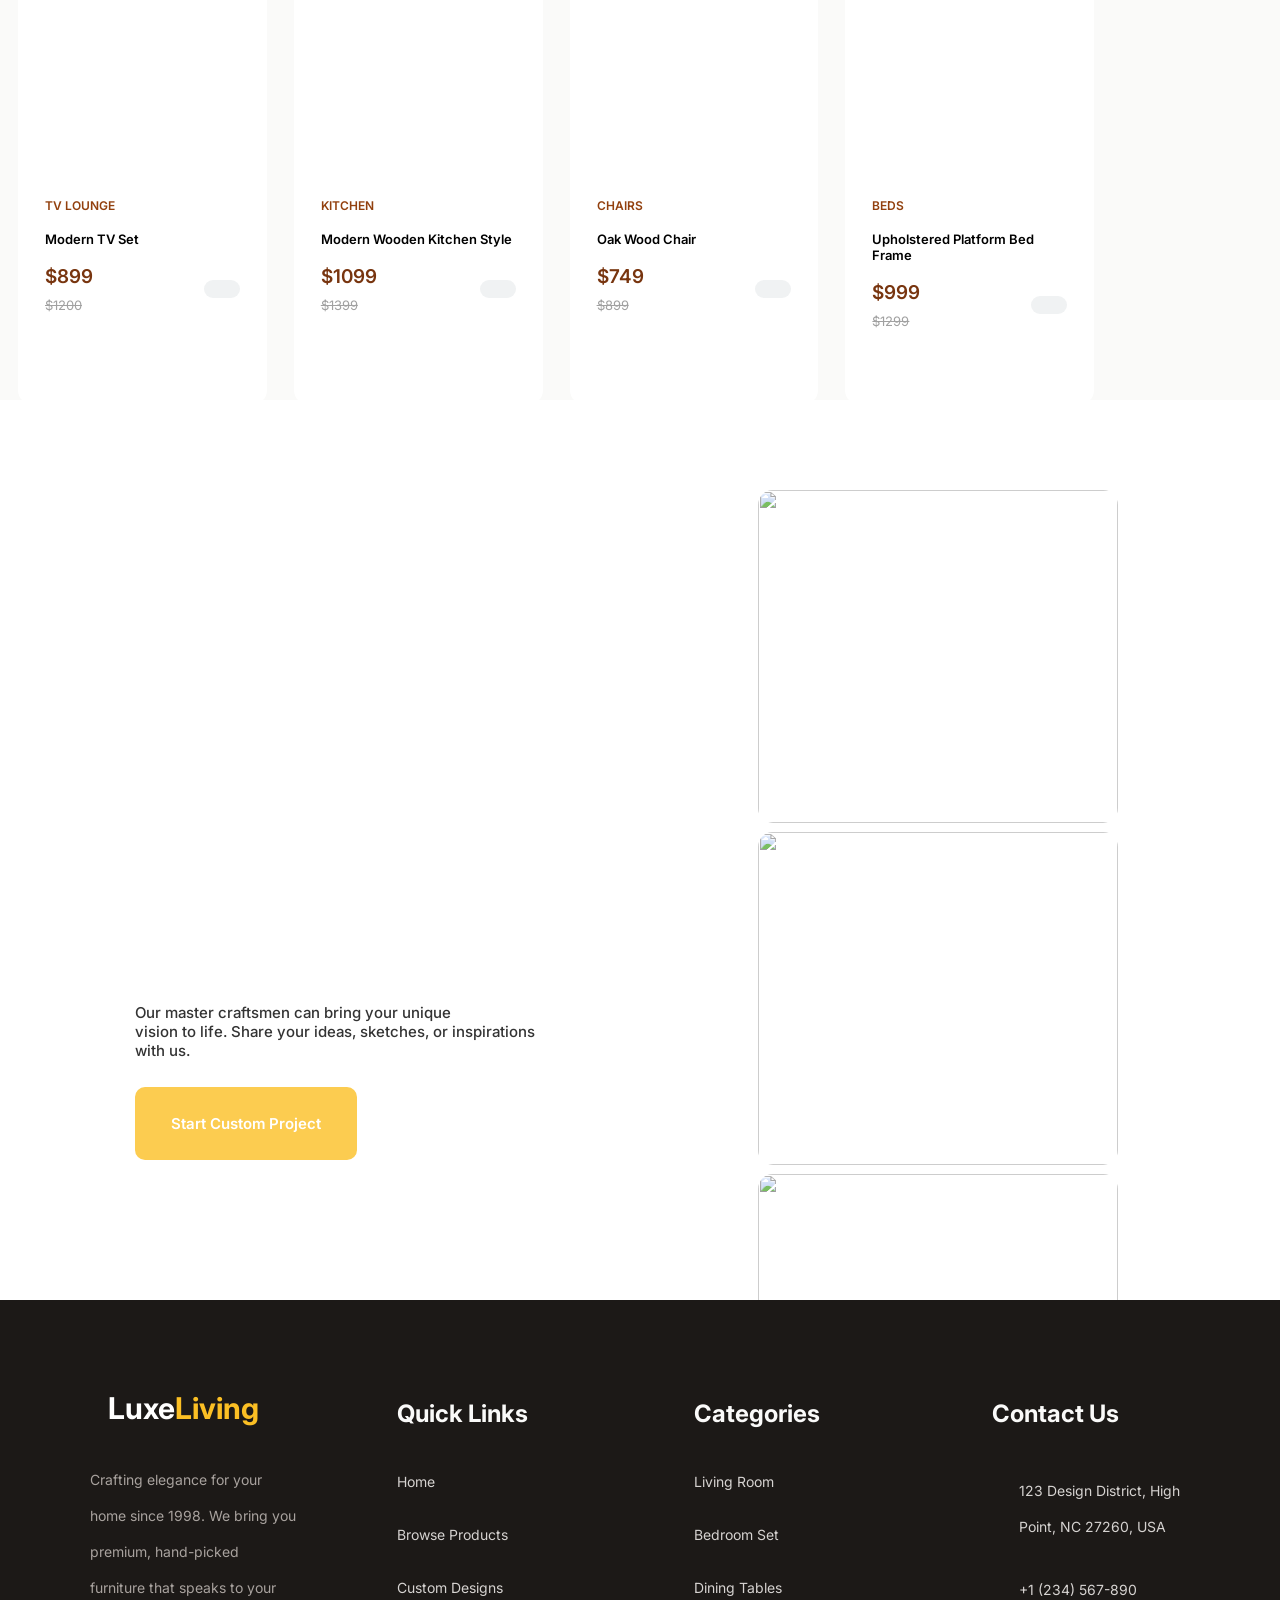
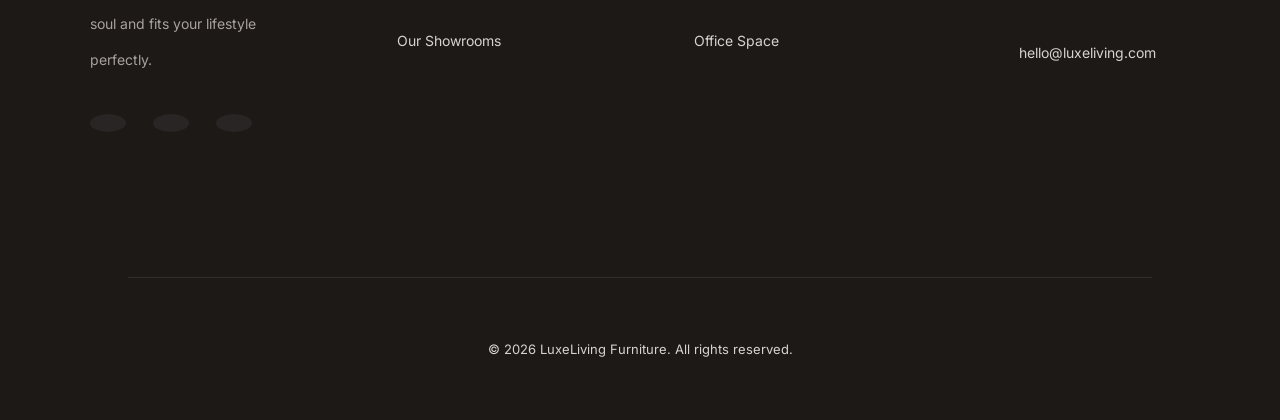
==== commit e7c42803: "Made Responsive" ====
--- a/index.html
+++ b/index.html
@@ -20,9 +20,9 @@
         </div>
         <div class="center-nav">
             <ul>
-                <a href="">Home</a>
-                <a href="">All Products</a>
-                <a href="">Custom Orders</a>
+                <a href="index.html">Home</a>
+                <a href="Page2.html">All Products</a>
+                <a href="contact.html">Custom Orders</a>
             </ul>
         </div>
         <div class="left-nav">
@@ -39,8 +39,8 @@
                 <p>Discover artisanal furniture crafted for modern living. Elevate every corner of your home with LuxeLiving's premium collections.</p>
             </div>
             <div class="hero-buttons">
-                <button class="exploreBtn">Explore Collection</button>
-                <button class="customBtn">Custom Design</button>
+                <button class="exploreBtn data-page=Page2.html">Explore Collection</button>
+                <button class="customBtn data-page=contact.html">Custom Design</button>
             </div>
         </section>
         <section class="sales-section">
@@ -76,7 +76,7 @@
                     <p><i class="ri-arrow-go-forward-fill"></i>Featured Collection</p>
                     <h1>Curated For You</h1>
                 </div>
-                <button class="furnitureBtn">View All Furniture</button>
+                <button class="furnitureBtn data-page="Page2.html>View All Furniture</button>
             </div>
             <div class="furniture-cards"></div>
         </section>
@@ -85,7 +85,7 @@
                 <div class="left-project">
                 <h1>Can't find<br> exactly what<br> you're looking<br> for?</h1>
                 <p>Our master craftsmen can bring your unique<br> vision to life. Share your ideas, sketches, or inspirations with us.</p>
-                <button class="orderBtn">Start Custom Project</button>
+                <button class="orderBtn data-page=bedroom.html">Start Custom Project</button>
             </div>
             <div class="right-project">
                 <img src="https://plus.unsplash.com/premium_photo-1705169612592-32610774a5d0?w=600&auto=format&fit=crop&q=60&ixlib=rb-4.1.0&ixid=M3wxMjA3fDB8MHxzZWFyY2h8MXx8Y2hhaXJ8ZW58MHx8MHx8fDA%3D">
@@ -112,19 +112,19 @@
         <div class="links-box">
             <h2>Quick Links</h2>
             <ul>
-                <a href="">Home</a>
-                <a href="">Browse Products</a>
-                <a href="">Custom Designs</a>
-                <a href="">Our Showrooms</a>
+                <a href="heroSection">Home</a>
+                <a href="Page2.html">Browse Products</a>
+                <a href="contact.html">Custom Designs</a>
+                <a href="Page2.html">Our Showrooms</a>
             </ul>
         </div>
         <div class="category-box">
             <h2>Categories</h2>
             <ul>
-                <a href="">Living Room</a>
-                <a href="">Bedroom Set</a>
-                <a href="">Dining Tables</a>
-                <a href="">Office Space</a>
+                <a href="Page2.html">Living Room</a>
+                <a href="Page2.html">Bedroom Set</a>
+                <a href="Page2.html">Dining Tables</a>
+                <a href="Page2.html">Office Space</a>
             </ul>
         </div>
         <div class="contact-box">
--- a/style.css
+++ b/style.css
@@ -31,7 +31,6 @@
     background: rgba(0, 0, 0, 0.1);
     backdrop-filter: blur(5px);
     z-index: 999;
-    
 }
 .navbar .right-nav{
     width: 30%;
@@ -305,7 +304,7 @@
 .category-section{
     height: 100vh;
     width: 100%;
-    background-color: #f3e6e69e;
+    background-color: #c5c5c528;
 }
 .category-section .category-text{
     display: flex;
@@ -624,6 +623,7 @@
     font-weight: 600;
     font-size: 15px;
     border-radius: 10px;
+    cursor: pointer;
     transition: all .5s ease-in-out;
 }
 .left-project .orderBtn:hover{
@@ -782,4 +782,329 @@
     border-top: 1px solid #322e2bfb;
     transform: translateX(50%);
     right: 50%;
+}
+/* ---------- TABLETS (<=1024px) ---------- */
+@media (max-width: 1024px){
+ 
+    /* Navbar: tighten spacing, shrink nav link gaps */
+    .navbar{
+        padding: 2vh 3vh;
+    }
+    .center-nav ul{
+        gap: 4vh;
+    }
+    .left-nav .left-sub{
+        gap: 3vh;
+    }
+ 
+    /* Hero: text needs more room on narrower screens */
+    .hero-text h1{
+        font-size: 9vh;
+    }
+    .hero-text p{
+        max-width: 70%;
+        font-size: 17px;
+        line-height: 4vh;
+    }
+ 
+    /* Sales box: shrink right side cards a bit */
+    .sales-box h1{
+        font-size: 5vh;
+    }
+ 
+    /* Category cards: shrink circles so 5 still roughly fit */
+    .category-cards .category-card{
+        height: 24vh;
+        width: 24vh;
+    }
+    .category-text h2{
+        font-size: 5vh;
+    }
+ 
+    /* Furniture cards: 3 per row instead of 5 */
+    .furniture-cards .furniture-card{
+        width: 31%;
+    }
+ 
+    /* Custom project heading scales down */
+    .left-project h1{
+        font-size: 6vh;
+    }
+    .right-project img{
+        height: 30vh;
+        width: 32vh;
+    }
+}
+ 
+/* ---------- SMALL TABLETS / LARGE PHONES (<=768px) ---------- */
+@media (max-width: 768px){
+ 
+    /* Navbar: hide center nav links, keep logo + call button visible */
+    .navbar{
+        height: auto;
+        flex-wrap: wrap;
+        padding: 2vh;
+    }
+    .navbar .center-nav{
+        display: none;
+    }
+    .navbar .right-nav{
+        width: 50%;
+    }
+    .navbar .left-nav{
+        width: 50%;
+        justify-content: flex-end;
+    }
+    .left-sub .callBtn span{
+        display: none; /* keep icon only if button has a text span, adjust if not applicable */
+    }
+    /* Hero */
+    .hero-section{
+        height: 100vh;
+        padding: 25vh 3vh;
+        display: flex;
+        flex-direction: column;
+        align-items: flex-start;
+        justify-content: flex-start;
+    }
+    .hero-text h1{
+        font-size: 6vh;
+    }
+    .hero-text p{
+        max-width: 100%;
+        font-size: 18px;
+        line-height: 3.2vh;
+    }
+    .hero-section .hero-buttons{
+        flex-wrap: wrap;
+        margin-top: 4vh;
+    }
+ 
+    /* Sales section: stack left/right */
+    .sales-section{
+        height: auto;
+        padding: 4vh 3vh;
+    }
+    .sales-section .sales-box{
+        height: auto;
+        flex-direction: column;
+    }
+    .sales-box p{
+        font-size: 17px;
+    }
+    .sales-box .sales-left,
+    .sales-box .sales-right{
+        width: 100%;
+    }
+    .sales-box .sales-left{
+        padding: 4vh;
+    }
+    .sales-box .sales-right{
+        padding: 0 4vh 4vh;
+    }
+    .sales-right .sales-card{
+        width: 80%;
+    }
+ 
+    /* Category section */
+    .category-section{
+        height: auto;
+        padding-bottom: 4vh;
+    }
+    .category-section .category-text{
+        flex-direction: column;
+        align-items: flex-start;
+        gap: 2vh;
+    }
+    .category-section .category-box{
+        height: auto;
+        padding: 3vh;
+    }
+    .category-box .category-cards{
+        flex-wrap: wrap;
+        justify-content: center;
+    }
+    .category-cards .category-card{
+        height: 20vh;
+        width: 20vh;
+    }
+    .category-cards span{
+        font-size: 18px;
+    }
+ 
+    /* Furniture: 2 per row */
+    .furniture-collection{
+        height: auto;
+    }
+    .furniture-collection .furniture-header{
+        flex-direction: column;
+        align-items: flex-start;
+        gap: 3vh;
+        padding: 4vh;
+    }
+    .furniture-header .furnitureBtn{
+        padding: 2vh 2vh;
+    }
+    .left-header h1{
+        font-size: 6vh;
+    }
+    .furniture-collection .furniture-cards{
+        height: auto;
+        padding: 2vh;
+    }
+    .furniture-cards .furniture-card{
+        width: 47%;
+        height: 50vh;
+    }
+    .furniture-card .furniture-img{
+        height: 32vh;
+    }
+ 
+    /* Custom project: stack columns */
+    .custom-project{
+        height: auto;
+        padding: 3vh;
+    }
+    .custom-project .project-box{
+        height: auto;
+        flex-direction: row;
+    }
+    .project-box .left-project{
+        width: 100%;
+        padding: 5vh;
+    }
+    .project-box .right-project{
+        width: 100%;
+        padding: 5vh;
+    }
+    .left-project h1{
+        font-size: 3vh;
+    }
+    .left-project p{
+        width: 100%;
+    }
+    .left-project .orderBtn{
+        padding: 2vh 2vh;
+    }
+    .right-project img{
+        height: 10vh;
+        width: 100%;
+    }
+ 
+    /* Footer */
+    footer{
+        height: auto;
+        width: 100%;
+        padding: 0 4vh 15vh 4vh;
+    }
+    .address-info h1{
+        font-size: 2vh;
+    }
+    .address-info i{
+        font-size: 3vh;
+    }
+    .address-box p{
+        font-size: 12px;
+        line-height: 16px;
+    }
+    .icons i{
+        font-size: 12px;
+        padding: 1vh;
+    }
+    footer .category-box{
+        display: none;
+    }
+    .links-box{
+        font-size: 12px;
+    }
+    .links-box ul{
+        gap: 2vh;
+    }
+    .links-box ul a{
+        font-size: 10px;
+    }
+    .contact-box{
+        font-size: 12px;
+    }
+    .contact-box p{
+        width: 100%;
+        line-height: normal;
+        font-size: 10px;
+    }
+    .contact-box i{
+        font-size: 17px;
+    }
+    .contact-box .contact-info{
+        gap: 2vh;
+    }
+    footer .copyright{
+        width: 100%;
+        margin-top: 2vh;
+        padding: 5vh;
+    }
+}
+ 
+/* ---------- PHONES (<=480px) ---------- */
+@media (max-width: 480px){
+ 
+    .navbar .left-sub i{
+        font-size: 18px;
+    }
+    .left-sub .callBtn{
+        padding: 1.5vh 2.5vh;
+    }
+ 
+    .hero-text h1{
+        font-size: 4.5vh;
+    }
+    .hero-section .hero-buttons button{
+        padding: 2vh 3vh;
+        font-size: 13px;
+    }
+ 
+    .sales-box h1{
+        font-size: 3.5vh;
+    }
+    .sales-cards .sales-card{
+        flex-direction: column;
+        text-align: center;
+        gap: 1vh;
+    }
+    .sales-card-text h5{
+        font-size: 2.5vh;
+    }
+ 
+    .category-text h2{
+        font-size: 3.5vh;
+    }
+    .category-cards .category-card{
+        height: 15vh;
+        width: 15vh;
+    }
+    .category-cards span{
+        font-size: 2vh;
+    }
+ 
+    .left-header h1{
+        font-size: 4vh;
+    }
+    .furniture-cards .furniture-card{
+        width: 100%;
+        height: 65vh;
+    }
+    .furniture-card .furniture-img{
+        height: 38vh;
+    }
+ 
+    .left-project h1{
+        font-size: 3.5vh;
+    }
+    .right-project img{
+        width: 100%;
+        height: 22vh;
+    }
+ 
+    footer{
+        grid-template-columns: 1fr;
+    }
 }
